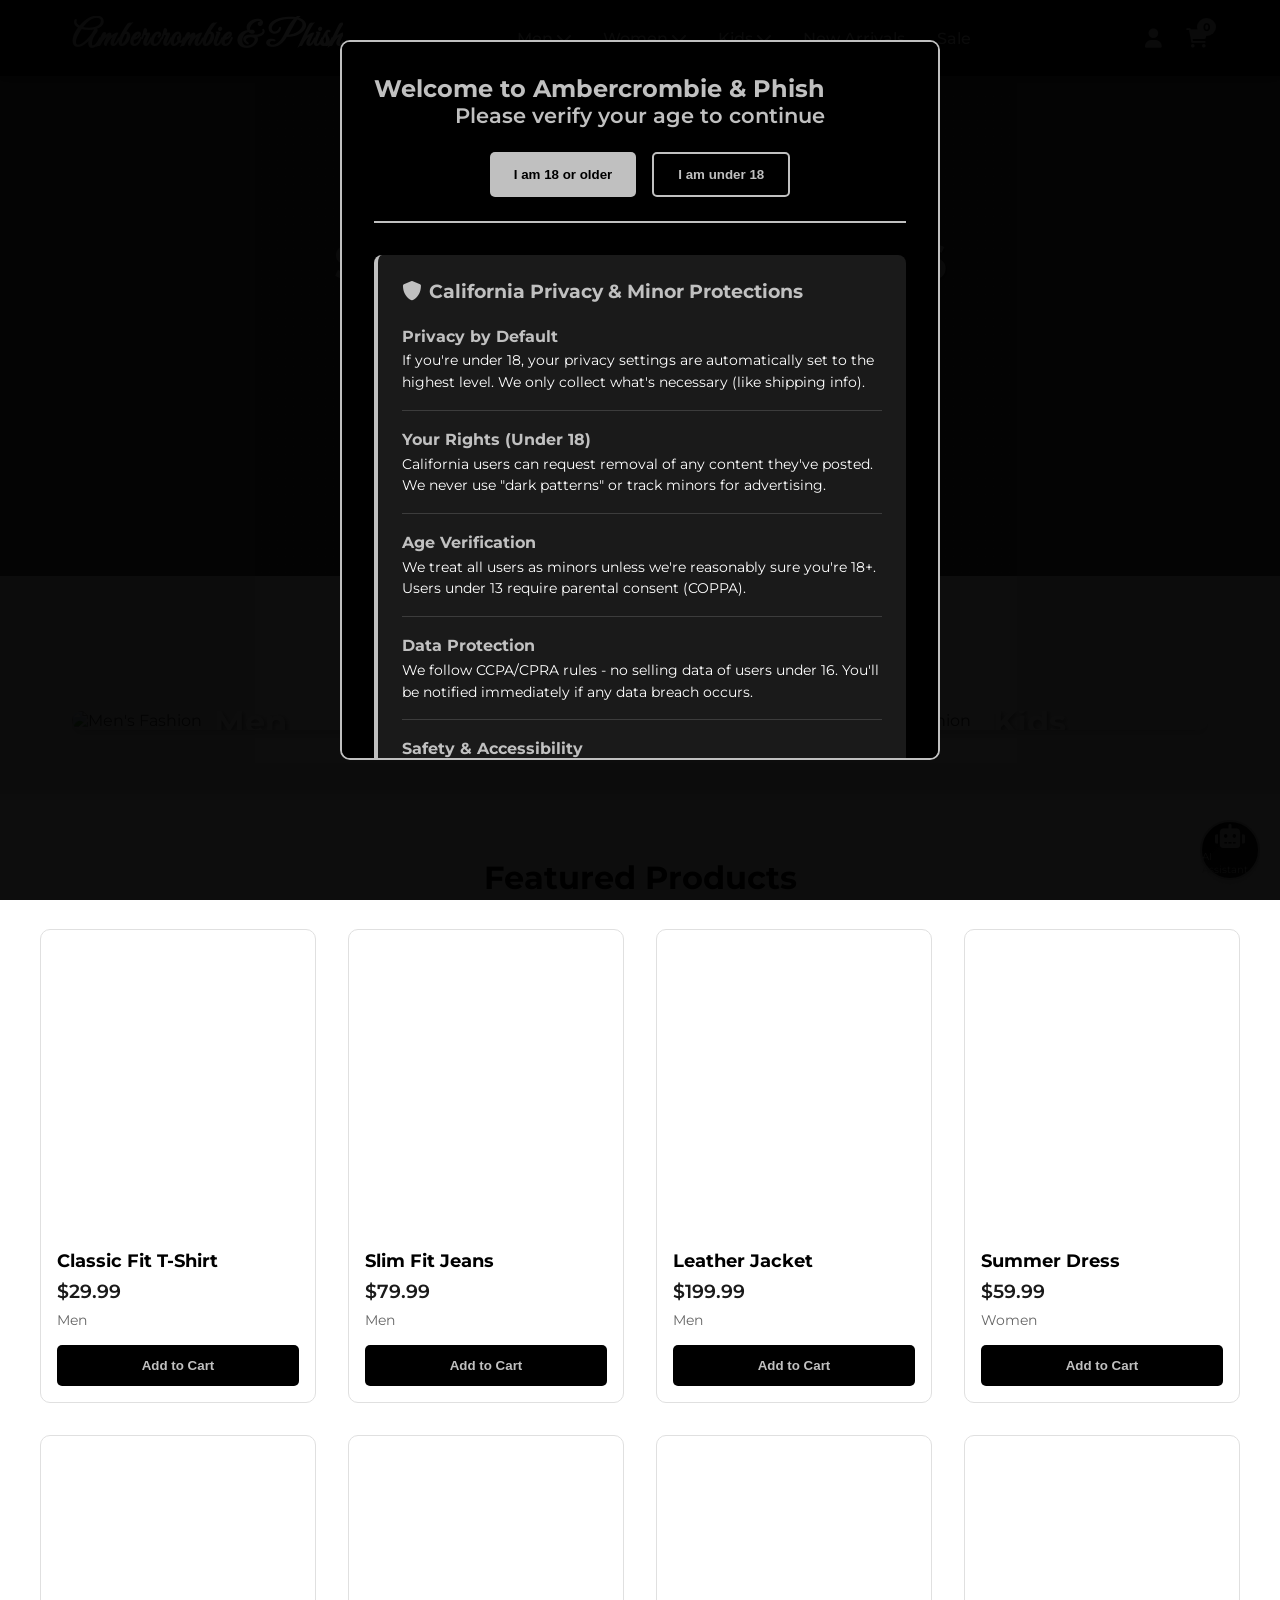
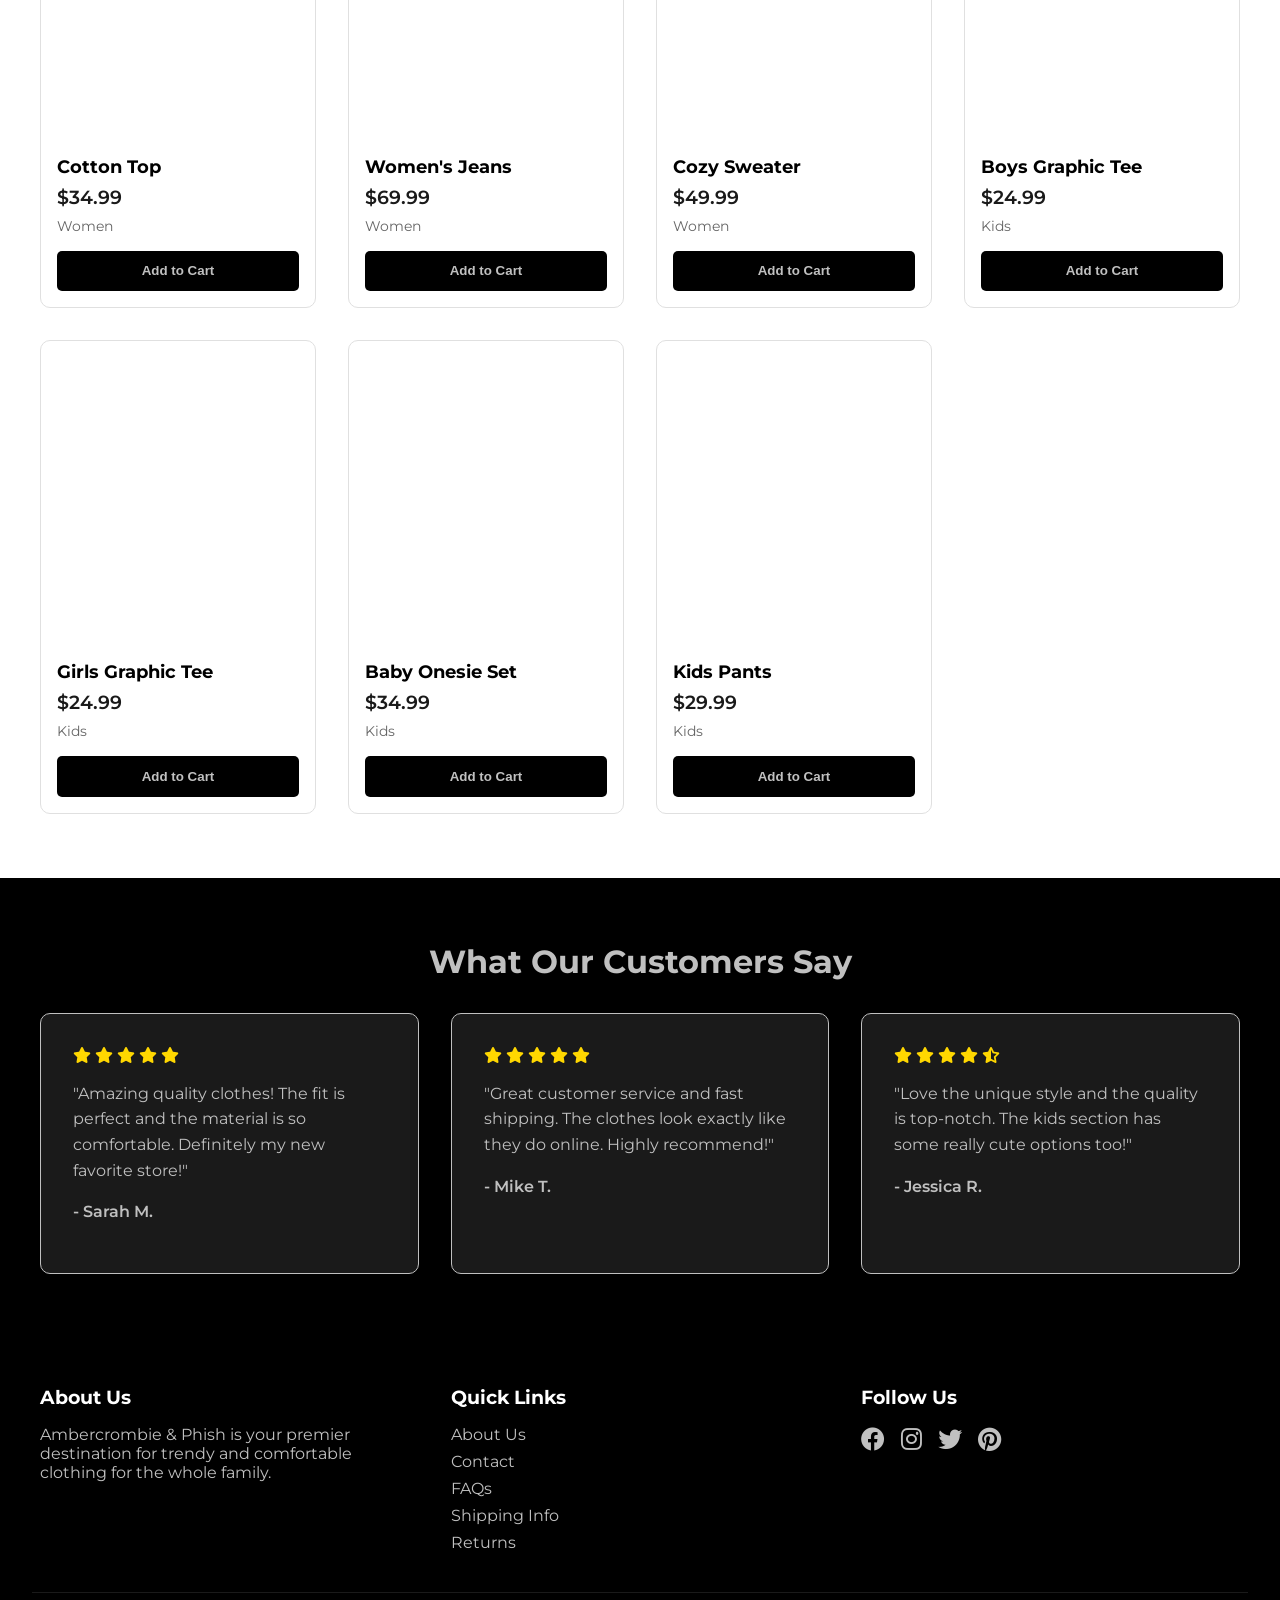
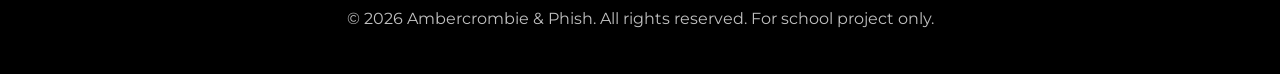
==== index.html @ 0056d182 "Updated Website Big and cool" ====
<!DOCTYPE html>
<html lang="en">
<head>
    <meta charset="UTF-8">
    <meta name="viewport" content="width=device-width, initial-scale=1.0">
    <title>Ambercrombie & Phish - Clothing Store</title>
    
    <!-- Security Headers -->
    <meta http-equiv="X-XSS-Protection" content="1; mode=block">
    <meta http-equiv="X-Frame-Options" content="DENY">
    <meta http-equiv="X-Content-Type-Options" content="nosniff">
    
    <link rel="stylesheet" href="styles.css">
    <link href="https://fonts.googleapis.com/css2?family=Great+Vibes&family=Montserrat:wght@300;400;600;700&display=swap" rel="stylesheet">
    <link rel="stylesheet" href="https://cdnjs.cloudflare.com/ajax/libs/font-awesome/6.0.0/css/all.min.css">
</head>
<body>
    <!-- Age Verification Modal with California Privacy Info -->
    <div id="ageModal" class="modal">
        <div class="modal-content age-modal">
            <h2>Welcome to Ambercrombie & Phish</h2>
            
            <div class="age-question">
                <p class="age-title">Please verify your age to continue</p>
                <div class="modal-buttons">
                    <button class="btn-yes" onclick="verifyAge(true)">I am 18 or older</button>
                    <button class="btn-no" onclick="verifyAge(false)">I am under 18</button>
                </div>
            </div>

            <div class="privacy-summary">
                <h3><i class="fas fa-shield-alt"></i> California Privacy & Minor Protections</h3>
                
                <div class="privacy-item">
                    <strong>Privacy by Default</strong>
                    <p>If you're under 18, your privacy settings are automatically set to the highest level. We only collect what's necessary (like shipping info).</p>
                </div>

                <div class="privacy-item">
                    <strong>Your Rights (Under 18)</strong>
                    <p>California users can request removal of any content they've posted. We never use "dark patterns" or track minors for advertising.</p>
                </div>

                <div class="privacy-item">
                    <strong>Age Verification</strong>
                    <p>We treat all users as minors unless we're reasonably sure you're 18+. Users under 13 require parental consent (COPPA).</p>
                </div>

                <div class="privacy-item">
                    <strong>Data Protection</strong>
                    <p>We follow CCPA/CPRA rules - no selling data of users under 16. You'll be notified immediately if any data breach occurs.</p>
                </div>

                <div class="privacy-item">
                    <strong>Safety & Accessibility</strong>
                    <p>Our site is accessible to all (WCAG 2.1 compliant). We ethically source all products with no child labor, following California law.</p>
                </div>

                <div class="privacy-item">
                    <strong>Age-Appropriate Design</strong>
                    <p>For users under 18: maximum privacy by default, no tracking, no dark patterns - just a safe shopping experience.</p>
                </div>

                <p class="privacy-note">By continuing, you agree to our <a href="#" onclick="showTerms()">Terms</a> and <a href="#" onclick="showPrivacy()">Privacy Policy</a>.</p>
            </div>
        </div>
    </div>

    <!-- Header -->
    <header>
        <div class="header-container">
            <div class="logo">
                <h1 class="cursive-logo">Ambercrombie & Phish</h1>
            </div>
            <nav>
                <ul class="nav-menu">
                    <li class="dropdown">
                        <a href="#">Men <i class="fas fa-chevron-down"></i></a>
                        <div class="dropdown-content">
                            <a href="#" onclick="filterProducts('men', 'all'); return false;">All Men's</a>
                            <a href="#" onclick="filterProducts('men', 'tshirts'); return false;">T-Shirts</a>
                            <a href="#" onclick="filterProducts('men', 'jeans'); return false;">Jeans</a>
                            <a href="#" onclick="filterProducts('men', 'jackets'); return false;">Jackets</a>
                        </div>
                    </li>
                    <li class="dropdown">
                        <a href="#">Women <i class="fas fa-chevron-down"></i></a>
                        <div class="dropdown-content">
                            <a href="#" onclick="filterProducts('women', 'all'); return false;">All Women's</a>
                            <a href="#" onclick="filterProducts('women', 'dresses'); return false;">Dresses</a>
                            <a href="#" onclick="filterProducts('women', 'tops'); return false;">Tops</a>
                            <a href="#" onclick="filterProducts('women', 'jeans'); return false;">Jeans</a>
                            <a href="#" onclick="filterProducts('women', 'sweaters'); return false;">Sweaters</a>
                        </div>
                    </li>
                    <li class="dropdown">
                        <a href="#">Kids <i class="fas fa-chevron-down"></i></a>
                        <div class="dropdown-content">
                            <a href="#" onclick="filterProducts('kids', 'all'); return false;">All Kids</a>
                            <a href="#" onclick="filterProducts('kids', 'boys'); return false;">Boys</a>
                            <a href="#" onclick="filterProducts('kids', 'girls'); return false;">Girls</a>
                            <a href="#" onclick="filterProducts('kids', 'baby'); return false;">Baby</a>
                        </div>
                    </li>
                    <li><a href="#" onclick="filterProducts('all', 'new'); return false;">New Arrivals</a></li>
                    <li><a href="#" onclick="filterProducts('all', 'sale'); return false;">Sale</a></li>
                </ul>
            </nav>
            <div class="header-icons">
                <a href="#" onclick="showLoginModal()"><i class="fas fa-user"></i></a>
                <a href="#" onclick="showCart()"><i class="fas fa-shopping-cart"></i><span id="cartCount">0</span></a>
            </div>
        </div>
    </header>

    <!-- Login/Signup Modal -->
    <div id="loginModal" class="modal">
        <div class="modal-content">
            <span class="close" onclick="closeLoginModal()">&times;</span>
            <h2>Welcome to Abercrombie & Phish</h2>
            <div id="loginForm" class="form-container">
                <form onsubmit="handleSignIn(event)" id="signinForm">
                    <div class="form-group">
                        <label for="signin-email">Email:</label>
                        <input type="email" id="signin-email" required>
                    </div>
                    <div class="form-group">
                        <label for="signin-password">Password:</label>
                        <input type="password" id="signin-password" required>
                    </div>
                    <button type="submit" class="btn-signin">Sign In</button>
                </form>
                <p class="form-switch">Don't have an account? <a href="#" onclick="showSignUpForm()">Sign Up</a></p>
                <button class="btn-guest" onclick="continueAsGuest()">Continue as Guest</button>
            </div>

            <div id="signupForm" class="form-container" style="display: none;">
                <form onsubmit="handleSignUp(event)" id="signupForm">
                    <div class="form-group">
                        <label for="signup-name">Full Name:</label>
                        <input type="text" id="signup-name" required>
                    </div>
                    <div class="form-group">
                        <label for="signup-email">Email:</label>
                        <input type="email" id="signup-email" required>
                    </div>
                    <div class="form-group">
                        <label for="signup-password">Password:</label>
                        <input type="password" id="signup-password" required>
                    </div>
                    <div class="form-group">
                        <label for="signup-confirm">Confirm Password:</label>
                        <input type="password" id="signup-confirm" required>
                    </div>
                    <button type="submit" class="btn-signup">Create Account</button>
                </form>
                <p class="form-switch">Already have an account? <a href="#" onclick="showSignInForm()">Sign In</a></p>
            </div>
        </div>
    </div>

    <!-- Admin Login Modal (Hidden) -->
    <div id="adminLoginModal" class="modal">
        <div class="modal-content admin-modal">
            <span class="close" onclick="closeAdminLoginModal()">&times;</span>
            <h2><i class="fas fa-shield-alt"></i> Admin Portal</h2>
            <p class="admin-note">Authorized personnel only</p>
            <div class="form-container">
                <form onsubmit="handleAdminLogin(event)" id="adminForm">
                    <div class="form-group">
                        <label for="admin-email">Admin Email:</label>
                        <input type="email" id="admin-email" required placeholder="admin@abercrombiephish.com">
                    </div>
                    <div class="form-group">
                        <label for="admin-password">Password:</label>
                        <input type="password" id="admin-password" required placeholder="••••••••">
                    </div>
                    <div class="form-group mfa-group" id="mfaGroup" style="display: none;">
                        <label for="admin-mfa">MFA Code:</label>
                        <input type="text" id="admin-mfa" maxlength="6" placeholder="Enter 6-digit code">
                        <small>For demo (no API): any 6 digits. With API: code from your backend</small>
                    </div>
                    <button type="submit" class="btn-admin-login">Access Admin Dashboard</button>
                </form>
            </div>
        </div>
    </div>

    <!-- Hero Section -->
    <section class="hero">
        <div class="hero-content">
            <h2>Summer Collection 2026</h2>
            <p>Discover the perfect blend of style and comfort</p>
            <a href="#" class="btn-shop" onclick="filterProducts('all', 'new'); return false;">Shop Now</a>
        </div>
    </section>

    <!-- Categories -->
    <section class="categories">
        <h2>Shop by Category</h2>
        <div class="category-grid">
            <div class="category-card" onclick="filterProducts('men', 'all')">
                <img src="https://images.unsplash.com/photo-1617137968427-85924c800a22?w=500" alt="Men's Fashion">
                <h3>Men</h3>
                <a href="#" class="btn-category">Shop Men</a>
            </div>
            <div class="category-card" onclick="filterProducts('women', 'all')">
                <img src="https://img.abercrombie.com/is/image/anf/KIC_139-3463-1333-100_model2?policy=product-medium" alt="Women's Fashion">
                <h3>Women</h3>
                <a href="#" class="btn-category">Shop Women</a>
            </div>
            <div class="category-card" onclick="filterProducts('kids', 'all')">
                <img src="https://images.unsplash.com/photo-1519457431-44ccd64a579b?w=500" alt="Kids' Fashion">
                <h3>Kids</h3>
                <a href="#" class="btn-category">Shop Kids</a>
            </div>
        </div>
    </section>

    <!-- Featured Products -->
    <section class="featured-products">
        <h2>Featured Products</h2>
        <div class="product-grid" id="productGrid">
            <!-- Products will be loaded here via JavaScript -->
        </div>
    </section>

    <!-- Former Orders Section -->
    <section id="formerOrdersSection" class="former-orders" style="display: none;">
        <h2>Your Previous Orders</h2>
        <div class="orders-grid" id="ordersGrid">
            <!-- Orders will be loaded here -->
        </div>
    </section>

    <!-- Reviews Section -->
    <section class="reviews">
        <h2>What Our Customers Say</h2>
        <div class="review-grid">
            <div class="review-card">
                <div class="stars">
                    <i class="fas fa-star"></i>
                    <i class="fas fa-star"></i>
                    <i class="fas fa-star"></i>
                    <i class="fas fa-star"></i>
                    <i class="fas fa-star"></i>
                </div>
                <p>"Amazing quality clothes! The fit is perfect and the material is so comfortable. Definitely my new favorite store!"</p>
                <p class="reviewer">- Sarah M.</p>
            </div>
            <div class="review-card">
                <div class="stars">
                    <i class="fas fa-star"></i>
                    <i class="fas fa-star"></i>
                    <i class="fas fa-star"></i>
                    <i class="fas fa-star"></i>
                    <i class="fas fa-star"></i>
                </div>
                <p>"Great customer service and fast shipping. The clothes look exactly like they do online. Highly recommend!"</p>
                <p class="reviewer">- Mike T.</p>
            </div>
            <div class="review-card">
                <div class="stars">
                    <i class="fas fa-star"></i>
                    <i class="fas fa-star"></i>
                    <i class="fas fa-star"></i>
                    <i class="fas fa-star"></i>
                    <i class="fas fa-star-half-alt"></i>
                </div>
                <p>"Love the unique style and the quality is top-notch. The kids section has some really cute options too!"</p>
                <p class="reviewer">- Jessica R.</p>
            </div>
        </div>
    </section>

    <!-- Cart Modal -->
    <div id="cartModal" class="modal">
        <div class="modal-content cart-modal">
            <span class="close" onclick="closeCart()">&times;</span>
            <h2>Your Cart</h2>
            <div id="cartItems"></div>
            
            <!-- Services Section -->
            <div class="services-section">
                <h3>Add Services</h3>
                <div class="service-option">
                    <input type="checkbox" id="giftWrap" onchange="updateServices()">
                    <label for="giftWrap">Gift Wrapping - $9.99</label>
                </div>
                <div class="service-option">
                    <input type="checkbox" id="customWording" onchange="toggleCustomText()">
                    <label for="customWording">Custom Wording on Shirt - $9.99</label>
                </div>
                <div id="customTextContainer" class="custom-text-container" style="display: none;">
                    <label for="customText">Enter your custom text (max 20 characters):</label>
                    <input type="text" id="customText" maxlength="20" oninput="validateCustomText()" placeholder="Type here...">
                    <div class="character-count"><span id="charCount">0</span>/20 characters</div>
                </div>
                <div class="service-option">
                    <input type="checkbox" id="fastDelivery" onchange="updateServices()">
                    <label for="fastDelivery">Fast Delivery - $14.99</label>
                </div>
            </div>

            <div class="cart-total">
                <p>Subtotal: $<span id="cartSubtotal">0.00</span></p>
                <p>Services: $<span id="servicesTotal">0.00</span></p>
                <p class="grand-total">Total: $<span id="cartTotal">0.00</span></p>
            </div>
            <div class="cart-buttons">
                <button type="button" class="btn-checkout" onclick="beginCheckout()">Proceed to Checkout</button>
                <button type="button" class="btn-continue" onclick="closeCart()">Continue Shopping</button>
            </div>
        </div>
    </div>

    <!-- Checkout Modal -->
    <div id="checkoutModal" class="modal">
        <div class="modal-content checkout-modal">
            <span class="close" onclick="closeCheckoutModal()">&times;</span>
            <h2>Checkout</h2>
            <p class="checkout-demo-notice">This is a school project demo. Do <strong>not</strong> enter real personal information, addresses, or payment details.</p>
            <form id="checkoutForm" class="form-container" onsubmit="placeOrder(event)">
                <div class="checkout-section">
                    <h3>Shipping Information</h3>
                    <div class="form-group">
                        <label for="shippingFullName">Full Name</label>
                        <input type="text" id="shippingFullName" name="shippingFullName" required autocomplete="name">
                    </div>
                    <div class="form-group">
                        <label for="shippingAddress">Address</label>
                        <input type="text" id="shippingAddress" name="shippingAddress" required autocomplete="street-address">
                    </div>
                    <div class="form-group">
                        <label for="shippingCityStateZip">City, State, Zip</label>
                        <input type="text" id="shippingCityStateZip" name="shippingCityStateZip" required>
                    </div>
                    <div class="form-group">
                        <label for="shippingEmail">Email</label>
                        <input type="email" id="shippingEmail" name="shippingEmail" required autocomplete="email">
                    </div>
                </div>
                <div class="checkout-section">
                    <h3>Payment Information</h3>
                    <p class="checkout-payment-notice">Use fake or placeholder data only—never real card numbers or banking information.</p>
                    <div class="form-group">
                        <label for="paymentCard">Card Number</label>
                        <input type="text" id="paymentCard" name="paymentCard" autocomplete="off">
                    </div>
                    <div class="form-group">
                        <label for="paymentExpiry">Expiry Date</label>
                        <input type="text" id="paymentExpiry" name="paymentExpiry" autocomplete="off">
                    </div>
                    <div class="form-group">
                        <label for="paymentCvv">CVV</label>
                        <input type="text" id="paymentCvv" name="paymentCvv" autocomplete="off">
                    </div>
                </div>
                <div class="cart-buttons">
                    <button type="submit" class="btn-checkout">Place Order</button>
                    <button type="button" class="btn-continue" onclick="backToCart()">Back</button>
                </div>
            </form>
        </div>
    </div>

    <!-- Receipt Modal -->
    <div id="receiptModal" class="modal">
        <div class="modal-content receipt-modal">
            <span class="close" onclick="closeReceipt()">&times;</span>
            <h2>Thank You for Your Purchase!</h2>
            <div id="receiptContent" class="receipt-content"></div>
            <button class="btn-continue" onclick="closeReceipt()">Continue Shopping</button>
        </div>
    </div>

    <!-- AI Chatbot -->
    <div class="chatbot-container" id="chatbotContainer">
        <div class="chatbot-button" onclick="toggleChatbot()">
            <i class="fas fa-robot"></i>
            <span>AI Assistant</span>
        </div>
        <div class="chatbot-window" id="chatbotWindow">
            <div class="chatbot-header">
                <h3><i class="fas fa-robot"></i> Abercrombie & Phish AI Assistant</h3>
                <button onclick="toggleChatbot()"><i class="fas fa-times"></i></button>
            </div>
            <div class="chatbot-messages" id="chatbotMessages">
                <div class="message bot">
                    <div class="message-content">
                        Hi! I'm your AI shopping assistant. How can I help you today?
                    </div>
                </div>
            </div>
            <div class="chatbot-input">
                <input type="text" id="chatbotInput" placeholder="Type your question here..." onkeypress="handleChatInput(event)">
                <button onclick="sendMessage()"><i class="fas fa-paper-plane"></i></button>
            </div>
            <div class="chatbot-suggestions">
                <button onclick="quickQuestion('What are your shipping options?')">Shipping</button>
                <button onclick="quickQuestion('How do I return an item?')">Returns</button>
                <button onclick="quickQuestion('What sizes do you have?')">Sizes</button>
                <button onclick="quickQuestion('Do you have a student discount?')">Discounts</button>
            </div>
        </div>
    </div>

    <!-- Admin Dashboard -->
    <div id="adminDashboard" class="admin-dashboard" style="display: none;">
        <div class="admin-header">
            <h1><i class="fas fa-shield-alt"></i> Admin Dashboard</h1>
            <div class="admin-user-info">
                <span id="adminEmail"></span>
                <button onclick="logoutAdmin()" class="btn-admin-logout"><i class="fas fa-sign-out-alt"></i> Logout</button>
            </div>
        </div>
        
        <div class="admin-stats">
            <div class="stat-card">
                <i class="fas fa-box"></i>
                <div class="stat-info">
                    <h3>Total Products</h3>
                    <p id="totalProducts">0</p>
                </div>
            </div>
            <div class="stat-card">
                <i class="fas fa-shopping-cart"></i>
                <div class="stat-info">
                    <h3>Active Orders</h3>
                    <p id="activeOrders">0</p>
                </div>
            </div>
            <div class="stat-card">
                <i class="fas fa-users"></i>
                <div class="stat-info">
                    <h3>Total Users</h3>
                    <p id="totalUsers">0</p>
                </div>
            </div>
            <div class="stat-card">
                <i class="fas fa-dollar-sign"></i>
                <div class="stat-info">
                    <h3>Revenue</h3>
                    <p id="totalRevenue">$0</p>
                </div>
            </div>
        </div>

        <div class="admin-sections">
            <div class="admin-section">
                <h2><i class="fas fa-users-cog"></i> User Management</h2>
                <div class="admin-table-container">
                    <table class="admin-table" id="usersTable">
                        <thead>
                            <tr>
                                <th>User</th>
                                <th>Email</th>
                                <th>Created</th>
                                <th>Status</th>
                                <th>Actions</th>
                            </tr>
                        </thead>
                        <tbody id="usersTableBody"></tbody>
                    </table>
                </div>
            </div>

            <div class="admin-section">
                <h2><i class="fas fa-boxes"></i> Product Management</h2>
                <div class="admin-table-container">
                    <table class="admin-table" id="productsTable">
                        <thead>
                            <tr>
                                <th>ID</th>
                                <th>Product</th>
                                <th>Category</th>
                                <th>Price</th>
                                <th>Status</th>
                            </tr>
                        </thead>
                        <tbody id="productsTableBody"></tbody>
                    </table>
                </div>
            </div>

            <div class="admin-section">
                <h2><i class="fas fa-history"></i> Recent Orders</h2>
                <div class="admin-table-container">
                    <table class="admin-table" id="ordersTable">
                        <thead>
                            <tr>
                                <th>Order #</th>
                                <th>Date</th>
                                <th>Items</th>
                                <th>Total</th>
                                <th>Status</th>
                            </tr>
                        </thead>
                        <tbody id="ordersTableBody"></tbody>
                    </table>
                </div>
            </div>

            <div class="admin-section full-width">
                <h2><i class="fas fa-history"></i> Audit Log</h2>
                <div class="audit-controls">
                    <button onclick="AuditLogger.exportLogs()" class="btn-admin">Export Logs</button>
                </div>
                <div class="admin-table-container">
                    <table class="admin-table" id="auditTable">
                        <thead>
                            <tr>
                                <th>Timestamp</th>
                                <th>Admin</th>
                                <th>Action</th>
                                <th>Details</th>
                            </tr>
                        </thead>
                        <tbody id="auditTableBody"></tbody>
                    </table>
                </div>
            </div>
        </div>
    </div>

    <!-- User Details Modal -->
    <div id="userDetailsModal" class="modal">
        <div class="modal-content user-details-modal">
            <span class="close" onclick="closeUserDetails()">&times;</span>
            <h2>User Details</h2>
            <div id="userDetailsContent" class="user-details-content"></div>
            <div class="user-actions">
                <button onclick="deleteUser()" class="btn-danger">Delete User</button>
                <button onclick="disableUser()" class="btn-warning">Disable Account</button>
            </div>
        </div>
    </div>

    <!-- Footer -->
    <footer>
        <div class="footer-content">
            <div class="footer-section">
                <h3>About Us</h3>
                <p>Ambercrombie & Phish is your premier destination for trendy and comfortable clothing for the whole family.</p>
            </div>
            <div class="footer-section">
                <h3>Quick Links</h3>
                <ul>
                    <li><a href="#">About Us</a></li>
                    <li><a href="#">Contact</a></li>
                    <li><a href="#">FAQs</a></li>
                    <li><a href="#">Shipping Info</a></li>
                    <li><a href="#">Returns</a></li>
                </ul>
            </div>
            <div class="footer-section">
                <h3>Follow Us</h3>
                <div class="social-icons">
                    <a href="#"><i class="fab fa-facebook"></i></a>
                    <a href="#"><i class="fab fa-instagram"></i></a>
                    <a href="#"><i class="fab fa-twitter"></i></a>
                    <a href="#"><i class="fab fa-pinterest"></i></a>
                </div>
            </div>
        </div>
        <div class="footer-bottom">
            <p>&copy; 2026 Ambercrombie & Phish. All rights reserved. For school project only.</p>
            <div class="admin-hidden-link" ondblclick="showAdminLogin()"></div>
        </div>
    </footer>

    <script src="script.js"></script>
</body>
</html>
---- styles.css ----
* {
    margin: 0;
    padding: 0;
    box-sizing: border-box;
}

body {
    font-family: 'Montserrat', sans-serif;
    background-color: #f5f5f5;
    color: #333;
}

/* Silver and Black Theme */
:root {
    --silver: #c0c0c0;
    --dark-silver: #a0a0a0;
    --black: #000000;
    --dark-gray: #1a1a1a;
    --light-gray: #e0e0e0;
    --gold: #ffd700;
    --danger: #ff4444;
    --warning: #ffbb33;
    --success: #00C851;
    --info: #33b5e5;
}

/* Header Styles */
header {
    background-color: var(--black);
    color: var(--silver);
    padding: 1rem 0;
    position: sticky;
    top: 0;
    z-index: 1000;
    box-shadow: 0 2px 10px rgba(0,0,0,0.3);
}

.header-container {
    max-width: 1200px;
    margin: 0 auto;
    display: flex;
    justify-content: space-between;
    align-items: center;
    padding: 0 2rem;
}

/* Cursive Logo */
.cursive-logo {
    font-family: 'Great Vibes', cursive;
    font-size: 2.2rem;
    background: linear-gradient(45deg, var(--silver), #fff);
    -webkit-background-clip: text;
    -webkit-text-fill-color: transparent;
    background-clip: text;
    letter-spacing: 1px;
}

/* Navigation */
.nav-menu {
    display: flex;
    list-style: none;
    gap: 2rem;
}

.nav-menu a {
    color: var(--silver);
    text-decoration: none;
    font-weight: 500;
    transition: color 0.3s;
}

.nav-menu a:hover {
    color: white;
}

/* Dropdown Menu */
.dropdown {
    position: relative;
    display: inline-block;
}

.dropdown-content {
    display: none;
    position: absolute;
    background-color: var(--black);
    min-width: 200px;
    box-shadow: 0 8px 16px rgba(0,0,0,0.3);
    z-index: 1;
    border: 1px solid var(--silver);
}

.dropdown-content a {
    color: var(--silver);
    padding: 12px 16px;
    text-decoration: none;
    display: block;
    transition: background-color 0.3s;
}

.dropdown-content a:hover {
    background-color: var(--dark-gray);
}

.dropdown:hover .dropdown-content {
    display: block;
}

/* Header Icons */
.header-icons {
    display: flex;
    gap: 1.5rem;
}

.header-icons a {
    color: var(--silver);
    font-size: 1.2rem;
    position: relative;
}

#cartCount {
    position: absolute;
    top: -8px;
    right: -8px;
    background-color: var(--silver);
    color: var(--black);
    border-radius: 50%;
    padding: 2px 6px;
    font-size: 0.7rem;
    font-weight: bold;
}

/* Modal Styles */
.modal {
    display: none;
    position: fixed;
    z-index: 2000;
    left: 0;
    top: 0;
    width: 100%;
    height: 100%;
    background-color: rgba(0,0,0,0.95);
    overflow-y: auto;
    padding: 20px 0;
}

.modal-content {
    background-color: var(--black);
    color: var(--silver);
    margin: 20px auto;
    padding: 2rem;
    border: 2px solid var(--silver);
    width: 90%;
    max-width: 500px;
    border-radius: 10px;
    position: relative;
    animation: modalSlideIn 0.3s ease;
}

@keyframes modalSlideIn {
    from {
        transform: translateY(-50px);
        opacity: 0;
    }
    to {
        transform: translateY(0);
        opacity: 1;
    }
}

/* Age Modal Specific Styles */
.age-modal {
    max-width: 600px;
    max-height: 80vh;
    overflow-y: auto;
}

.age-question {
    text-align: center;
    margin-bottom: 2rem;
    padding-bottom: 1.5rem;
    border-bottom: 2px solid var(--silver);
}

.age-title {
    font-size: 1.3rem;
    color: var(--silver);
    margin-bottom: 1.5rem;
    font-weight: 600;
}

.privacy-summary {
    background-color: var(--dark-gray);
    padding: 1.5rem;
    border-radius: 8px;
    border-left: 4px solid var(--silver);
}

.privacy-summary h3 {
    color: var(--silver);
    margin-bottom: 1.5rem;
    font-size: 1.2rem;
    display: flex;
    align-items: center;
    gap: 8px;
}

.privacy-summary h3 i {
    color: var(--silver);
}

.privacy-item {
    margin-bottom: 1.2rem;
    padding-bottom: 1rem;
    border-bottom: 1px solid rgba(192, 192, 192, 0.2);
}

.privacy-item:last-child {
    border-bottom: none;
    margin-bottom: 0;
    padding-bottom: 0;
}

.privacy-item strong {
    color: var(--silver);
    display: block;
    margin-bottom: 0.3rem;
    font-size: 1rem;
}

.privacy-item p {
    color: #fff;
    font-size: 0.9rem;
    line-height: 1.5;
    margin: 0;
}

.privacy-note {
    text-align: center;
    margin-top: 1.5rem;
    padding-top: 1rem;
    border-top: 1px solid var(--silver);
    color: #999;
    font-size: 0.85rem;
}

.privacy-note a {
    color: var(--silver);
    text-decoration: underline;
}

.privacy-note a:hover {
    color: white;
}

.modal-buttons {
    display: flex;
    gap: 1rem;
    justify-content: center;
    margin-top: 1rem;
}

.close {
    position: absolute;
    right: 1rem;
    top: 0.5rem;
    font-size: 2rem;
    cursor: pointer;
    color: var(--silver);
    opacity: 0.8;
    transition: opacity 0.3s;
    z-index: 10;
}

.close:hover {
    opacity: 1;
}

/* Button Styles */
.btn-yes, .btn-no, .btn-signup, .btn-guest, .btn-shop, .btn-category {
    padding: 0.8rem 1.5rem;
    border: none;
    cursor: pointer;
    font-weight: 600;
    transition: all 0.3s;
    border-radius: 5px;
}

.btn-yes, .btn-signup {
    background-color: var(--silver);
    color: var(--black);
}

.btn-no, .btn-guest {
    background-color: transparent;
    color: var(--silver);
    border: 2px solid var(--silver);
}

.btn-yes:hover, .btn-signup:hover {
    background-color: white;
    transform: scale(1.05);
}

.btn-no:hover, .btn-guest:hover {
    background-color: var(--silver);
    color: var(--black);
}

/* Form Styles */
.form-container {
    padding: 1rem;
}

.form-group {
    margin-bottom: 1.2rem;
}

.form-group label {
    display: block;
    margin-bottom: 0.5rem;
    color: var(--silver);
    font-weight: 500;
}

.form-group input {
    width: 100%;
    padding: 0.8rem;
    border: 1px solid var(--silver);
    background-color: var(--dark-gray);
    color: white;
    border-radius: 5px;
    font-size: 1rem;
}

.form-group input:focus {
    outline: none;
    border-color: white;
    box-shadow: 0 0 5px var(--silver);
}

.btn-signin {
    width: 100%;
    padding: 1rem;
    background: linear-gradient(135deg, var(--silver), #fff);
    color: var(--black);
    border: none;
    cursor: pointer;
    font-weight: 700;
    font-size: 1.1rem;
    border-radius: 5px;
    transition: all 0.3s;
    margin-top: 1rem;
}

.btn-signin:hover {
    transform: scale(1.02);
    box-shadow: 0 0 15px var(--silver);
}

.form-switch {
    text-align: center;
    margin: 1rem 0;
}

.form-switch a {
    color: var(--silver);
    text-decoration: underline;
    font-weight: 600;
}

/* Hero Section */
.hero {
    background: linear-gradient(rgba(0,0,0,0.7), rgba(0,0,0,0.7)), url('https://images.unsplash.com/photo-1441986300917-64674bd600d8?w=1200');
    background-size: cover;
    background-position: center;
    height: 500px;
    display: flex;
    align-items: center;
    justify-content: center;
    text-align: center;
    color: white;
}

.hero-content h2 {
    font-size: 3rem;
    margin-bottom: 1rem;
    color: var(--silver);
    text-shadow: 2px 2px 4px rgba(0,0,0,0.5);
}

.hero-content p {
    font-size: 1.2rem;
    margin-bottom: 2rem;
}

.btn-shop {
    background-color: var(--silver);
    color: var(--black);
    text-decoration: none;
    display: inline-block;
    border-radius: 5px;
    font-size: 1.2rem;
    padding: 1rem 2.5rem;
}

.btn-shop:hover {
    background-color: white;
}

/* Categories Section */
.categories {
    padding: 4rem 2rem;
    max-width: 1200px;
    margin: 0 auto;
}

.categories h2 {
    text-align: center;
    margin-bottom: 2rem;
    color: var(--black);
    font-size: 2rem;
}

.category-grid {
    display: grid;
    grid-template-columns: repeat(auto-fit, minmax(300px, 1fr));
    gap: 2rem;
}

.category-card {
    position: relative;
    overflow: hidden;
    border-radius: 10px;
    box-shadow: 0 4px 8px rgba(0,0,0,0.2);
    cursor: pointer;
}

.category-card img {
    width: 100%;
    height: 400px;
    object-fit: cover;
    transition: transform 0.3s;
}

.category-card:hover img {
    transform: scale(1.05);
}

.category-card h3 {
    position: absolute;
    top: 50%;
    left: 50%;
    transform: translate(-50%, -50%);
    color: white;
    font-size: 2rem;
    text-shadow: 2px 2px 4px rgba(0,0,0,0.5);
    z-index: 1;
}

.btn-category {
    position: absolute;
    bottom: 2rem;
    left: 50%;
    transform: translateX(-50%);
    background-color: var(--silver);
    color: var(--black);
    padding: 0.8rem 2rem;
    text-decoration: none;
    border-radius: 5px;
    z-index: 1;
}

/* Featured Products */
.featured-products {
    padding: 4rem 2rem;
    background-color: white;
}

.featured-products h2 {
    text-align: center;
    margin-bottom: 2rem;
    color: var(--black);
    font-size: 2rem;
}

.product-grid {
    max-width: 1200px;
    margin: 0 auto;
    display: grid;
    grid-template-columns: repeat(auto-fit, minmax(250px, 1fr));
    gap: 2rem;
}

.product-card {
    background-color: white;
    border: 1px solid var(--light-gray);
    border-radius: 10px;
    overflow: hidden;
    transition: transform 0.3s;
}

.product-card:hover {
    transform: translateY(-5px);
    box-shadow: 0 4px 12px rgba(0,0,0,0.2);
}

.product-image {
    width: 100%;
    height: 300px;
    object-fit: cover;
}

.product-info {
    padding: 1rem;
}

.product-title {
    font-size: 1.1rem;
    margin-bottom: 0.5rem;
    color: var(--black);
}

.product-price {
    font-size: 1.2rem;
    font-weight: 600;
    color: var(--dark-gray);
    margin-bottom: 0.5rem;
}

.product-category {
    color: #666;
    font-size: 0.9rem;
    margin-bottom: 1rem;
}

.btn-add-to-cart {
    width: 100%;
    padding: 0.8rem;
    background-color: var(--black);
    color: var(--silver);
    border: none;
    cursor: pointer;
    font-weight: 600;
    transition: background-color 0.3s;
    border-radius: 5px;
}

.btn-add-to-cart:hover {
    background-color: var(--dark-gray);
}

.btn-add-to-cart:disabled {
    background-color: #ccc;
    cursor: not-allowed;
}

/* Former Orders Section */
.former-orders {
    padding: 4rem 2rem;
    background-color: var(--dark-gray);
    border-top: 2px solid var(--silver);
    border-bottom: 2px solid var(--silver);
}

.former-orders h2 {
    text-align: center;
    margin-bottom: 2rem;
    color: var(--silver);
    font-size: 2rem;
}

.orders-grid {
    max-width: 1200px;
    margin: 0 auto;
    display: grid;
    grid-template-columns: repeat(auto-fit, minmax(300px, 1fr));
    gap: 2rem;
}

.order-card {
    background-color: var(--black);
    border: 1px solid var(--silver);
    border-radius: 10px;
    padding: 1.5rem;
    transition: transform 0.3s;
}

.order-card:hover {
    transform: translateY(-5px);
    box-shadow: 0 0 20px rgba(192, 192, 192, 0.3);
}

.order-header {
    display: flex;
    justify-content: space-between;
    align-items: center;
    margin-bottom: 1rem;
    padding-bottom: 0.5rem;
    border-bottom: 1px solid var(--silver);
}

.order-number {
    font-weight: 600;
    color: var(--silver);
}

.order-date {
    font-size: 0.9rem;
    color: #999;
}

.order-items {
    margin: 1rem 0;
}

.order-item {
    display: flex;
    justify-content: space-between;
    padding: 0.3rem 0;
    color: white;
    font-size: 0.95rem;
}

.order-total {
    margin-top: 1rem;
    padding-top: 0.5rem;
    border-top: 1px solid var(--silver);
    text-align: right;
    font-weight: 600;
    color: var(--silver);
    font-size: 1.1rem;
}

.no-orders {
    text-align: center;
    color: var(--silver);
    padding: 2rem;
    background-color: var(--black);
    border-radius: 10px;
    border: 1px solid var(--silver);
}

/* Reviews Section */
.reviews {
    padding: 4rem 2rem;
    background-color: var(--black);
    color: var(--silver);
}

.reviews h2 {
    text-align: center;
    margin-bottom: 2rem;
    font-size: 2rem;
}

.review-grid {
    max-width: 1200px;
    margin: 0 auto;
    display: grid;
    grid-template-columns: repeat(auto-fit, minmax(300px, 1fr));
    gap: 2rem;
}

.review-card {
    background-color: var(--dark-gray);
    padding: 2rem;
    border-radius: 10px;
    border: 1px solid var(--silver);
}

.stars {
    color: #ffd700;
    margin-bottom: 1rem;
}

.review-card p {
    margin-bottom: 1rem;
    line-height: 1.6;
}

.reviewer {
    font-weight: 600;
    color: var(--silver);
}

/* Cart Modal */
.cart-modal {
    max-width: 600px;
    max-height: 90vh;
    overflow-y: auto;
}

.checkout-modal {
    max-width: 600px;
    max-height: 90vh;
    overflow-y: auto;
}

.checkout-modal .checkout-section {
    margin-bottom: 1.25rem;
}

.checkout-modal .checkout-section h3 {
    margin: 0 0 0.75rem;
    color: var(--silver);
    font-size: 1.1rem;
    padding-bottom: 0.35rem;
    border-bottom: 1px solid var(--silver);
}

.checkout-demo-notice {
    font-size: 0.9rem;
    line-height: 1.45;
    color: var(--silver);
    margin: 0 0 1.25rem;
    padding: 0.75rem 1rem;
    background-color: var(--dark-gray);
    border-radius: 6px;
    border-left: 3px solid var(--warning);
}

.checkout-demo-notice strong {
    color: #fff;
}

.checkout-payment-notice {
    font-size: 0.85rem;
    line-height: 1.4;
    color: var(--silver);
    margin: -0.35rem 0 1rem;
    font-style: italic;
}

#cartItems {
    max-height: 300px;
    overflow-y: auto;
    margin-bottom: 1rem;
    padding-right: 0.5rem;
}

#cartItems::-webkit-scrollbar {
    width: 8px;
}

#cartItems::-webkit-scrollbar-track {
    background: var(--dark-gray);
}

#cartItems::-webkit-scrollbar-thumb {
    background: var(--silver);
    border-radius: 4px;
}

.cart-item {
    display: flex;
    align-items: center;
    padding: 1rem;
    border-bottom: 1px solid var(--silver);
    background-color: var(--dark-gray);
    margin-bottom: 0.5rem;
    border-radius: 5px;
}

.cart-item-image {
    width: 60px;
    height: 60px;
    object-fit: cover;
    margin-right: 1rem;
    border-radius: 5px;
}

.cart-item-details {
    flex: 1;
}

.cart-item-title {
    font-size: 1rem;
    margin-bottom: 0.3rem;
    color: white;
}

.cart-item-price {
    font-weight: 600;
    color: var(--silver);
    font-size: 0.9rem;
}

.cart-item-quantity {
    display: flex;
    align-items: center;
    gap: 0.5rem;
    margin-top: 0.5rem;
}

.quantity-btn {
    background-color: var(--silver);
    color: var(--black);
    border: none;
    width: 25px;
    height: 25px;
    cursor: pointer;
    font-weight: 600;
    border-radius: 3px;
    transition: all 0.3s;
}

.quantity-btn:hover {
    background-color: white;
}

.quantity-btn-remove {
    display: inline-flex;
    align-items: center;
    justify-content: center;
    font-size: 0.7rem;
    min-width: 28px;
    padding: 0 4px;
}

.services-section {
    padding: 1rem;
    border-top: 1px solid var(--silver);
    border-bottom: 1px solid var(--silver);
    margin: 1rem 0;
    background-color: var(--dark-gray);
    border-radius: 5px;
}

.services-section h3 {
    margin-bottom: 1rem;
    color: var(--silver);
    font-size: 1.1rem;
}

.service-option {
    margin-bottom: 0.8rem;
    display: flex;
    align-items: center;
    gap: 0.5rem;
    padding: 0.3rem;
    background-color: var(--black);
    border-radius: 5px;
}

.service-option input[type="checkbox"] {
    width: 18px;
    height: 18px;
    cursor: pointer;
    accent-color: var(--silver);
}

.service-option label {
    cursor: pointer;
    color: white;
    flex: 1;
}

.custom-text-container {
    margin: 1rem 0;
    padding: 1rem;
    background-color: var(--black);
    border-radius: 5px;
    border: 1px solid var(--silver);
}

.custom-text-container label {
    display: block;
    margin-bottom: 0.5rem;
    color: var(--silver);
    font-size: 0.9rem;
}

.custom-text-container input {
    width: 100%;
    padding: 0.8rem;
    border: 1px solid var(--silver);
    background-color: var(--dark-gray);
    color: white;
    border-radius: 5px;
    font-size: 1rem;
}

.character-count {
    text-align: right;
    margin-top: 0.5rem;
    font-size: 0.8rem;
    color: var(--silver);
}

#charCount {
    font-weight: bold;
    color: white;
}

.cart-total {
    padding: 1rem;
    background-color: var(--dark-gray);
    border-radius: 5px;
    margin: 1rem 0;
}

.cart-total p {
    display: flex;
    justify-content: space-between;
    margin-bottom: 0.5rem;
    font-size: 1rem;
}

.grand-total {
    font-size: 1.3rem;
    font-weight: 700;
    color: var(--silver);
    margin-top: 0.5rem;
    padding-top: 0.5rem;
    border-top: 2px solid var(--silver);
}

.cart-buttons {
    display: flex;
    gap: 1rem;
    padding: 1rem 0;
    position: sticky;
    bottom: 0;
    background-color: var(--black);
    z-index: 10;
}

.btn-checkout {
    flex: 2;
    padding: 1rem;
    border: none;
    cursor: pointer;
    font-weight: 700;
    font-size: 1.1rem;
    background: linear-gradient(45deg, var(--silver), #fff);
    color: var(--black);
    border-radius: 5px;
    transition: all 0.3s;
    text-transform: uppercase;
    letter-spacing: 1px;
}

.btn-checkout:hover {
    transform: scale(1.02);
    box-shadow: 0 0 15px var(--silver);
}

.btn-continue {
    flex: 1;
    padding: 1rem;
    border: 2px solid var(--silver);
    cursor: pointer;
    font-weight: 600;
    background-color: transparent;
    color: var(--silver);
    border-radius: 5px;
    transition: all 0.3s;
}

.btn-continue:hover {
    background-color: var(--silver);
    color: var(--black);
}

/* Receipt Modal */
.receipt-modal {
    max-width: 500px;
}

.receipt-content {
    padding: 1rem;
    margin: 1rem 0;
    background-color: var(--dark-gray);
    border-radius: 5px;
}

.receipt-item {
    display: flex;
    justify-content: space-between;
    padding: 0.5rem 0;
    border-bottom: 1px solid var(--silver);
}

.receipt-total {
    font-size: 1.2rem;
    font-weight: 700;
    margin-top: 1rem;
    padding-top: 1rem;
    border-top: 2px solid var(--silver);
}

.receipt-thankyou {
    text-align: center;
    font-size: 1.2rem;
    margin: 1rem 0;
    color: var(--silver);
}

/* AI Chatbot */
.chatbot-container {
    position: fixed;
    bottom: 20px;
    right: 20px;
    z-index: 1000;
}

.chatbot-button {
    background: linear-gradient(135deg, var(--black), var(--dark-gray));
    color: var(--silver);
    width: 60px;
    height: 60px;
    border-radius: 50%;
    display: flex;
    flex-direction: column;
    align-items: center;
    justify-content: center;
    cursor: pointer;
    box-shadow: 0 4px 15px rgba(192, 192, 192, 0.3);
    border: 2px solid var(--silver);
    transition: all 0.3s;
    animation: pulse 2s infinite;
}

.chatbot-button:hover {
    transform: scale(1.1);
    box-shadow: 0 0 20px var(--silver);
}

.chatbot-button i {
    font-size: 24px;
}

.chatbot-button span {
    font-size: 10px;
    margin-top: 2px;
}

@keyframes pulse {
    0% {
        box-shadow: 0 0 0 0 rgba(192, 192, 192, 0.7);
    }
    70% {
        box-shadow: 0 0 0 10px rgba(192, 192, 192, 0);
    }
    100% {
        box-shadow: 0 0 0 0 rgba(192, 192, 192, 0);
    }
}

.chatbot-window {
    position: absolute;
    bottom: 80px;
    right: 0;
    width: 350px;
    height: 500px;
    background-color: var(--black);
    border: 2px solid var(--silver);
    border-radius: 10px;
    display: none;
    flex-direction: column;
    box-shadow: 0 5px 25px rgba(0, 0, 0, 0.5);
    overflow: hidden;
}

.chatbot-window.active {
    display: flex;
}

.chatbot-header {
    background: linear-gradient(135deg, var(--black), var(--dark-gray));
    color: var(--silver);
    padding: 15px;
    display: flex;
    justify-content: space-between;
    align-items: center;
    border-bottom: 1px solid var(--silver);
}

.chatbot-header h3 {
    font-size: 16px;
    display: flex;
    align-items: center;
    gap: 8px;
}

.chatbot-header button {
    background: none;
    border: none;
    color: var(--silver);
    cursor: pointer;
    font-size: 18px;
    transition: all 0.3s;
}

.chatbot-header button:hover {
    transform: scale(1.2);
    color: white;
}

.chatbot-messages {
    flex: 1;
    padding: 15px;
    overflow-y: auto;
    background-color: var(--dark-gray);
}

.message {
    margin-bottom: 15px;
    display: flex;
    flex-direction: column;
}

.message.bot {
    align-items: flex-start;
}

.message.user {
    align-items: flex-end;
}

.message-content {
    max-width: 80%;
    padding: 10px 15px;
    border-radius: 15px;
    font-size: 14px;
    line-height: 1.5;
}

.message.bot .message-content {
    background-color: var(--black);
    color: white;
    border: 1px solid var(--silver);
    border-bottom-left-radius: 5px;
}

.message.user .message-content {
    background: linear-gradient(135deg, var(--silver), #fff);
    color: var(--black);
    border-bottom-right-radius: 5px;
    font-weight: 500;
}

.chatbot-input {
    padding: 15px;
    background-color: var(--black);
    border-top: 1px solid var(--silver);
    display: flex;
    gap: 10px;
}

.chatbot-input input {
    flex: 1;
    padding: 10px;
    border: 1px solid var(--silver);
    background-color: var(--dark-gray);
    color: white;
    border-radius: 5px;
    font-size: 14px;
}

.chatbot-input input:focus {
    outline: none;
    border-color: white;
}

.chatbot-input button {
    background-color: var(--silver);
    color: var(--black);
    border: none;
    width: 40px;
    height: 40px;
    border-radius: 5px;
    cursor: pointer;
    transition: all 0.3s;
    font-size: 16px;
}

.chatbot-input button:hover {
    background-color: white;
    transform: scale(1.05);
}

.chatbot-suggestions {
    padding: 10px 15px;
    background-color: var(--black);
    border-top: 1px solid var(--silver);
    display: flex;
    flex-wrap: wrap;
    gap: 8px;
}

.chatbot-suggestions button {
    background-color: var(--dark-gray);
    color: var(--silver);
    border: 1px solid var(--silver);
    padding: 5px 10px;
    border-radius: 15px;
    font-size: 12px;
    cursor: pointer;
    transition: all 0.3s;
}

.chatbot-suggestions button:hover {
    background-color: var(--silver);
    color: var(--black);
}

/* Admin Modal */
.admin-modal {
    max-width: 450px;
    border: 2px solid var(--gold);
}

.admin-modal h2 {
    color: var(--gold);
    display: flex;
    align-items: center;
    gap: 10px;
}

.admin-modal h2 i {
    color: var(--gold);
}

.admin-note {
    text-align: center;
    color: var(--gold);
    font-size: 0.9rem;
    margin-bottom: 1rem;
    font-style: italic;
}

.btn-admin-login {
    width: 100%;
    padding: 1rem;
    background: linear-gradient(135deg, var(--gold), #ffa500);
    color: var(--black);
    border: none;
    cursor: pointer;
    font-weight: 700;
    font-size: 1.1rem;
    border-radius: 5px;
    transition: all 0.3s;
    text-transform: uppercase;
    letter-spacing: 1px;
    margin-top: 1rem;
}

.btn-admin-login:hover {
    transform: scale(1.02);
    box-shadow: 0 0 20px var(--gold);
}

.admin-hint {
    text-align: center;
    color: #999;
    font-size: 0.8rem;
    margin-top: 1rem;
}

.mfa-group {
    transition: all 0.3s;
}

.mfa-group small {
    display: block;
    color: #999;
    font-size: 0.7rem;
    margin-top: 0.2rem;
}

/* Admin Dashboard */
.admin-dashboard {
    min-height: 100vh;
    background: linear-gradient(135deg, #1a1a1a, #000);
    padding: 2rem;
    color: white;
}

.admin-header {
    display: flex;
    justify-content: space-between;
    align-items: center;
    padding: 1rem 2rem;
    background: linear-gradient(135deg, #000, #1a1a1a);
    border-bottom: 2px solid var(--gold);
    margin-bottom: 2rem;
    border-radius: 10px;
}

.admin-header h1 {
    color: var(--gold);
    display: flex;
    align-items: center;
    gap: 10px;
    font-size: 1.8rem;
}

.admin-user-info {
    display: flex;
    align-items: center;
    gap: 1rem;
}

#adminEmail {
    color: var(--gold);
    font-weight: 600;
}

.btn-admin-logout {
    background: transparent;
    border: 1px solid var(--gold);
    color: var(--gold);
    padding: 0.5rem 1rem;
    border-radius: 5px;
    cursor: pointer;
    transition: all 0.3s;
    display: flex;
    align-items: center;
    gap: 5px;
}

.btn-admin-logout:hover {
    background: var(--gold);
    color: black;
}

.admin-stats {
    display: grid;
    grid-template-columns: repeat(auto-fit, minmax(250px, 1fr));
    gap: 2rem;
    margin-bottom: 3rem;
}

.stat-card {
    background: linear-gradient(135deg, #000, #1a1a1a);
    border: 1px solid var(--gold);
    border-radius: 10px;
    padding: 1.5rem;
    display: flex;
    align-items: center;
    gap: 1.5rem;
    transition: transform 0.3s;
}

.stat-card:hover {
    transform: translateY(-5px);
    box-shadow: 0 5px 20px rgba(255, 215, 0, 0.3);
}

.stat-card i {
    font-size: 2.5rem;
    color: var(--gold);
}

.stat-info h3 {
    color: #999;
    font-size: 0.9rem;
    margin-bottom: 0.3rem;
}

.stat-info p {
    color: var(--gold);
    font-size: 2rem;
    font-weight: 700;
}

.admin-sections {
    display: grid;
    grid-template-columns: repeat(2, 1fr);
    gap: 2rem;
}

.admin-section {
    background: linear-gradient(135deg, #000, #1a1a1a);
    border: 1px solid var(--gold);
    border-radius: 10px;
    padding: 1.5rem;
}

.admin-section.full-width {
    grid-column: span 2;
}

.admin-section h2 {
    color: var(--gold);
    display: flex;
    align-items: center;
    gap: 10px;
    margin-bottom: 1.5rem;
    font-size: 1.3rem;
}

.admin-table-container {
    overflow-x: auto;
    max-height: 400px;
    overflow-y: auto;
}

.admin-table-container::-webkit-scrollbar {
    width: 8px;
    height: 8px;
}

.admin-table-container::-webkit-scrollbar-track {
    background: #1a1a1a;
}

.admin-table-container::-webkit-scrollbar-thumb {
    background: var(--gold);
    border-radius: 4px;
}

.admin-table {
    width: 100%;
    border-collapse: collapse;
}

.admin-table th {
    background: var(--gold);
    color: black;
    padding: 0.8rem;
    text-align: left;
    font-weight: 600;
    position: sticky;
    top: 0;
}

.admin-table td {
    padding: 0.8rem;
    border-bottom: 1px solid #333;
    color: white;
}

.admin-table tr:hover {
    background: rgba(255, 215, 0, 0.1);
}

.status-badge {
    display: inline-block;
    padding: 0.2rem 0.5rem;
    border-radius: 3px;
    font-size: 0.8rem;
    font-weight: 600;
}

.status-active {
    background: var(--success);
    color: white;
}

.status-pending {
    background: var(--warning);
    color: black;
}

.status-delivered {
    background: var(--info);
    color: white;
}

.btn-small {
    padding: 0.3rem 0.6rem;
    border: none;
    border-radius: 3px;
    cursor: pointer;
    font-size: 0.8rem;
    margin: 0 2px;
    transition: all 0.3s;
}

.btn-small:hover {
    transform: scale(1.05);
}

.btn-danger {
    background-color: var(--danger);
    color: white;
}

.btn-warning {
    background-color: var(--warning);
    color: black;
}

.btn-info {
    background-color: var(--info);
    color: white;
}

.btn-admin {
    background-color: var(--gold);
    color: black;
    border: none;
    padding: 0.5rem 1rem;
    border-radius: 5px;
    cursor: pointer;
    font-weight: 600;
    transition: all 0.3s;
}

.btn-admin:hover {
    background-color: #ffa500;
    transform: scale(1.02);
}

.audit-controls {
    margin-bottom: 1rem;
}

.user-details-modal {
    max-width: 500px;
}

.user-details-content {
    margin: 1rem 0;
    padding: 1rem;
    background-color: var(--dark-gray);
    border-radius: 5px;
}

.user-actions {
    display: flex;
    gap: 1rem;
    margin: 1rem 0;
}

/* Hidden admin link */
.admin-hidden-link {
    width: 20px;
    height: 20px;
    margin: 10px auto 0;
    cursor: pointer;
    opacity: 0.1;
    transition: opacity 0.3s;
    background: transparent;
}

.admin-hidden-link:hover {
    opacity: 0.3;
}

/* Footer */
footer {
    background-color: var(--black);
    color: var(--silver);
    padding: 3rem 2rem 1rem;
}

.footer-content {
    max-width: 1200px;
    margin: 0 auto;
    display: grid;
    grid-template-columns: repeat(auto-fit, minmax(250px, 1fr));
    gap: 2rem;
}

.footer-section h3 {
    margin-bottom: 1rem;
    color: white;
}

.footer-section ul {
    list-style: none;
}

.footer-section ul li {
    margin-bottom: 0.5rem;
}

.footer-section a {
    color: var(--silver);
    text-decoration: none;
    transition: color 0.3s;
}

.footer-section a:hover {
    color: white;
}

.social-icons {
    display: flex;
    gap: 1rem;
}

.social-icons a {
    font-size: 1.5rem;
}

.footer-bottom {
    text-align: center;
    margin-top: 2rem;
    padding-top: 1rem;
    border-top: 1px solid var(--dark-gray);
}

/* Responsive Design */
@media (max-width: 1024px) {
    .admin-sections {
        grid-template-columns: 1fr;
    }
    
    .admin-section.full-width {
        grid-column: span 1;
    }
    
    .admin-header {
        flex-direction: column;
        gap: 1rem;
        text-align: center;
    }
    
    .admin-stats {
        grid-template-columns: 1fr;
    }
}

@media (max-width: 768px) {
    .header-container {
        flex-direction: column;
        gap: 1rem;
    }
    
    .nav-menu {
        flex-wrap: wrap;
        justify-content: center;
    }
    
    .hero-content h2 {
        font-size: 2rem;
    }
    
    .category-grid {
        grid-template-columns: 1fr;
    }
    
    .product-grid {
        grid-template-columns: repeat(auto-fit, minmax(200px, 1fr));
    }
    
    .cart-modal,
    .checkout-modal {
        margin: 10px auto;
        width: 95%;
    }
    
    .age-modal {
        margin: 10px auto;
        padding: 1.5rem;
        max-height: 95vh;
    }
    
    .modal-buttons {
        flex-direction: column;
    }
    
    .chatbot-window {
        width: 300px;
        height: 450px;
    }
    
    .user-actions {
        flex-direction: column;
    }
}
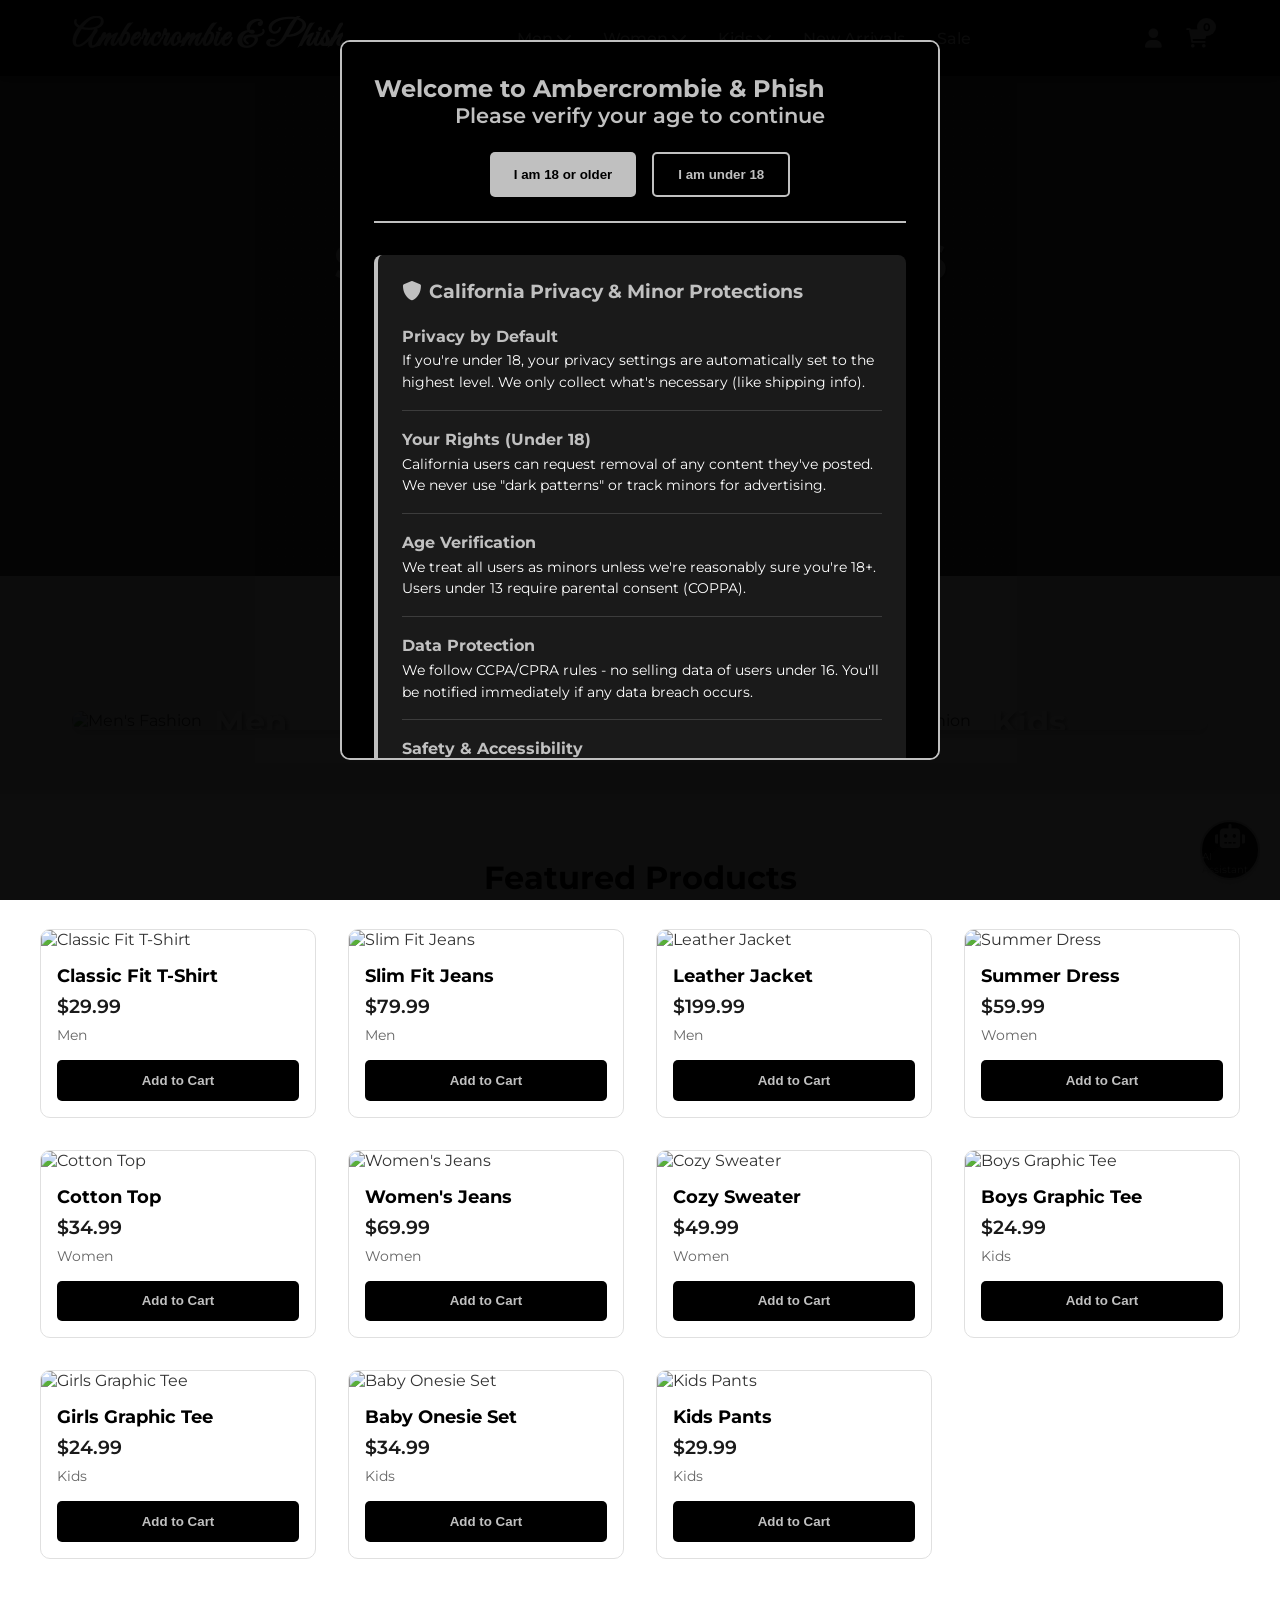
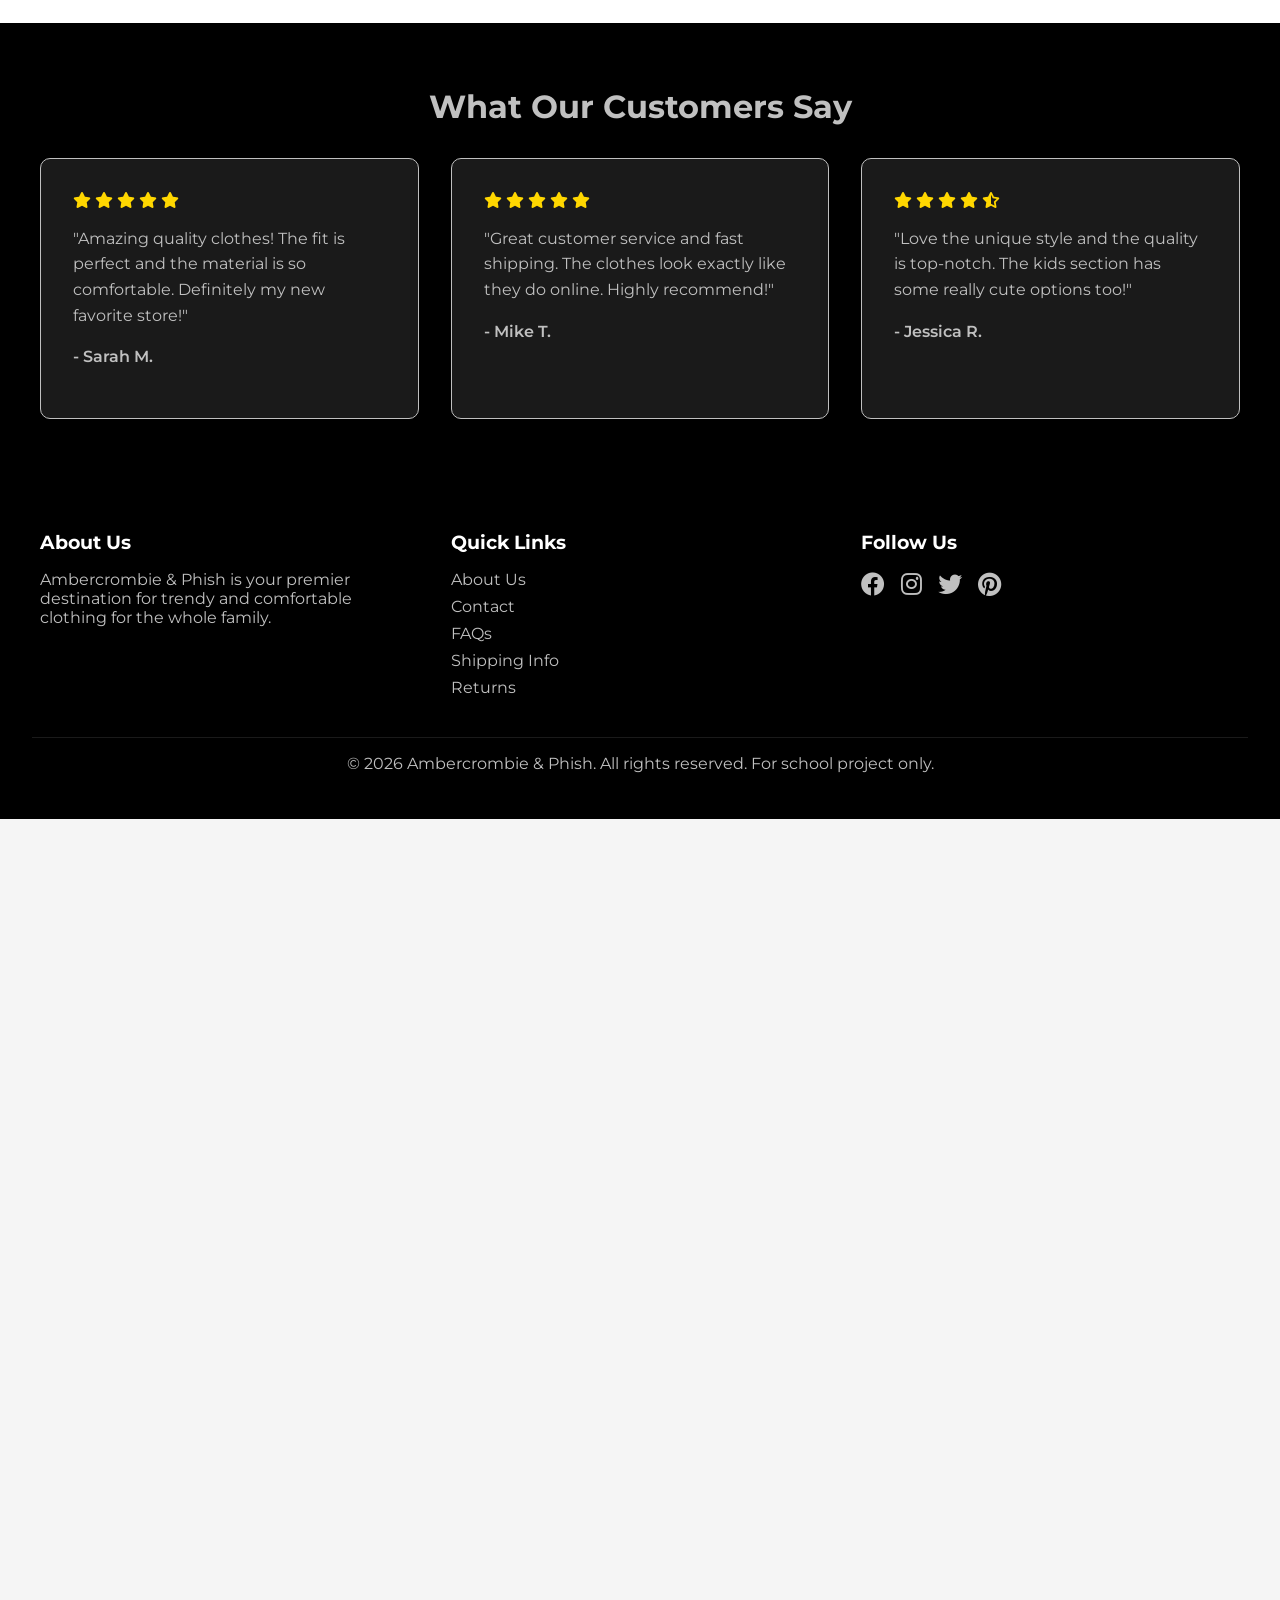
==== commit 2a53cb9a: "Website v2" ====
--- a/index.html
+++ b/index.html
@@ -1,574 +1,574 @@
-<!DOCTYPE html>
-<html lang="en">
-<head>
-    <meta charset="UTF-8">
-    <meta name="viewport" content="width=device-width, initial-scale=1.0">
-    <title>Ambercrombie & Phish - Clothing Store</title>
-    
-    <!-- Security Headers -->
-    <meta http-equiv="X-XSS-Protection" content="1; mode=block">
-    <meta http-equiv="X-Frame-Options" content="DENY">
-    <meta http-equiv="X-Content-Type-Options" content="nosniff">
-    
-    <link rel="stylesheet" href="styles.css">
-    <link href="https://fonts.googleapis.com/css2?family=Great+Vibes&family=Montserrat:wght@300;400;600;700&display=swap" rel="stylesheet">
-    <link rel="stylesheet" href="https://cdnjs.cloudflare.com/ajax/libs/font-awesome/6.0.0/css/all.min.css">
-</head>
-<body>
-    <!-- Age Verification Modal with California Privacy Info -->
-    <div id="ageModal" class="modal">
-        <div class="modal-content age-modal">
-            <h2>Welcome to Ambercrombie & Phish</h2>
-            
-            <div class="age-question">
-                <p class="age-title">Please verify your age to continue</p>
-                <div class="modal-buttons">
-                    <button class="btn-yes" onclick="verifyAge(true)">I am 18 or older</button>
-                    <button class="btn-no" onclick="verifyAge(false)">I am under 18</button>
-                </div>
-            </div>
-
-            <div class="privacy-summary">
-                <h3><i class="fas fa-shield-alt"></i> California Privacy & Minor Protections</h3>
-                
-                <div class="privacy-item">
-                    <strong>Privacy by Default</strong>
-                    <p>If you're under 18, your privacy settings are automatically set to the highest level. We only collect what's necessary (like shipping info).</p>
-                </div>
-
-                <div class="privacy-item">
-                    <strong>Your Rights (Under 18)</strong>
-                    <p>California users can request removal of any content they've posted. We never use "dark patterns" or track minors for advertising.</p>
-                </div>
-
-                <div class="privacy-item">
-                    <strong>Age Verification</strong>
-                    <p>We treat all users as minors unless we're reasonably sure you're 18+. Users under 13 require parental consent (COPPA).</p>
-                </div>
-
-                <div class="privacy-item">
-                    <strong>Data Protection</strong>
-                    <p>We follow CCPA/CPRA rules - no selling data of users under 16. You'll be notified immediately if any data breach occurs.</p>
-                </div>
-
-                <div class="privacy-item">
-                    <strong>Safety & Accessibility</strong>
-                    <p>Our site is accessible to all (WCAG 2.1 compliant). We ethically source all products with no child labor, following California law.</p>
-                </div>
-
-                <div class="privacy-item">
-                    <strong>Age-Appropriate Design</strong>
-                    <p>For users under 18: maximum privacy by default, no tracking, no dark patterns - just a safe shopping experience.</p>
-                </div>
-
-                <p class="privacy-note">By continuing, you agree to our <a href="#" onclick="showTerms()">Terms</a> and <a href="#" onclick="showPrivacy()">Privacy Policy</a>.</p>
-            </div>
-        </div>
-    </div>
-
-    <!-- Header -->
-    <header>
-        <div class="header-container">
-            <div class="logo">
-                <h1 class="cursive-logo">Ambercrombie & Phish</h1>
-            </div>
-            <nav>
-                <ul class="nav-menu">
-                    <li class="dropdown">
-                        <a href="#">Men <i class="fas fa-chevron-down"></i></a>
-                        <div class="dropdown-content">
-                            <a href="#" onclick="filterProducts('men', 'all'); return false;">All Men's</a>
-                            <a href="#" onclick="filterProducts('men', 'tshirts'); return false;">T-Shirts</a>
-                            <a href="#" onclick="filterProducts('men', 'jeans'); return false;">Jeans</a>
-                            <a href="#" onclick="filterProducts('men', 'jackets'); return false;">Jackets</a>
-                        </div>
-                    </li>
-                    <li class="dropdown">
-                        <a href="#">Women <i class="fas fa-chevron-down"></i></a>
-                        <div class="dropdown-content">
-                            <a href="#" onclick="filterProducts('women', 'all'); return false;">All Women's</a>
-                            <a href="#" onclick="filterProducts('women', 'dresses'); return false;">Dresses</a>
-                            <a href="#" onclick="filterProducts('women', 'tops'); return false;">Tops</a>
-                            <a href="#" onclick="filterProducts('women', 'jeans'); return false;">Jeans</a>
-                            <a href="#" onclick="filterProducts('women', 'sweaters'); return false;">Sweaters</a>
-                        </div>
-                    </li>
-                    <li class="dropdown">
-                        <a href="#">Kids <i class="fas fa-chevron-down"></i></a>
-                        <div class="dropdown-content">
-                            <a href="#" onclick="filterProducts('kids', 'all'); return false;">All Kids</a>
-                            <a href="#" onclick="filterProducts('kids', 'boys'); return false;">Boys</a>
-                            <a href="#" onclick="filterProducts('kids', 'girls'); return false;">Girls</a>
-                            <a href="#" onclick="filterProducts('kids', 'baby'); return false;">Baby</a>
-                        </div>
-                    </li>
-                    <li><a href="#" onclick="filterProducts('all', 'new'); return false;">New Arrivals</a></li>
-                    <li><a href="#" onclick="filterProducts('all', 'sale'); return false;">Sale</a></li>
-                </ul>
-            </nav>
-            <div class="header-icons">
-                <a href="#" onclick="showLoginModal()"><i class="fas fa-user"></i></a>
-                <a href="#" onclick="showCart()"><i class="fas fa-shopping-cart"></i><span id="cartCount">0</span></a>
-            </div>
-        </div>
-    </header>
-
-    <!-- Login/Signup Modal -->
-    <div id="loginModal" class="modal">
-        <div class="modal-content">
-            <span class="close" onclick="closeLoginModal()">&times;</span>
-            <h2>Welcome to Abercrombie & Phish</h2>
-            <div id="loginForm" class="form-container">
-                <form onsubmit="handleSignIn(event)" id="signinForm">
-                    <div class="form-group">
-                        <label for="signin-email">Email:</label>
-                        <input type="email" id="signin-email" required>
-                    </div>
-                    <div class="form-group">
-                        <label for="signin-password">Password:</label>
-                        <input type="password" id="signin-password" required>
-                    </div>
-                    <button type="submit" class="btn-signin">Sign In</button>
-                </form>
-                <p class="form-switch">Don't have an account? <a href="#" onclick="showSignUpForm()">Sign Up</a></p>
-                <button class="btn-guest" onclick="continueAsGuest()">Continue as Guest</button>
-            </div>
-
-            <div id="signupForm" class="form-container" style="display: none;">
-                <form onsubmit="handleSignUp(event)" id="signupForm">
-                    <div class="form-group">
-                        <label for="signup-name">Full Name:</label>
-                        <input type="text" id="signup-name" required>
-                    </div>
-                    <div class="form-group">
-                        <label for="signup-email">Email:</label>
-                        <input type="email" id="signup-email" required>
-                    </div>
-                    <div class="form-group">
-                        <label for="signup-password">Password:</label>
-                        <input type="password" id="signup-password" required>
-                    </div>
-                    <div class="form-group">
-                        <label for="signup-confirm">Confirm Password:</label>
-                        <input type="password" id="signup-confirm" required>
-                    </div>
-                    <button type="submit" class="btn-signup">Create Account</button>
-                </form>
-                <p class="form-switch">Already have an account? <a href="#" onclick="showSignInForm()">Sign In</a></p>
-            </div>
-        </div>
-    </div>
-
-    <!-- Admin Login Modal (Hidden) -->
-    <div id="adminLoginModal" class="modal">
-        <div class="modal-content admin-modal">
-            <span class="close" onclick="closeAdminLoginModal()">&times;</span>
-            <h2><i class="fas fa-shield-alt"></i> Admin Portal</h2>
-            <p class="admin-note">Authorized personnel only</p>
-            <div class="form-container">
-                <form onsubmit="handleAdminLogin(event)" id="adminForm">
-                    <div class="form-group">
-                        <label for="admin-email">Admin Email:</label>
-                        <input type="email" id="admin-email" required placeholder="admin@abercrombiephish.com">
-                    </div>
-                    <div class="form-group">
-                        <label for="admin-password">Password:</label>
-                        <input type="password" id="admin-password" required placeholder="••••••••">
-                    </div>
-                    <div class="form-group mfa-group" id="mfaGroup" style="display: none;">
-                        <label for="admin-mfa">MFA Code:</label>
-                        <input type="text" id="admin-mfa" maxlength="6" placeholder="Enter 6-digit code">
-                        <small>For demo (no API): any 6 digits. With API: code from your backend</small>
-                    </div>
-                    <button type="submit" class="btn-admin-login">Access Admin Dashboard</button>
-                </form>
-            </div>
-        </div>
-    </div>
-
-    <!-- Hero Section -->
-    <section class="hero">
-        <div class="hero-content">
-            <h2>Summer Collection 2026</h2>
-            <p>Discover the perfect blend of style and comfort</p>
-            <a href="#" class="btn-shop" onclick="filterProducts('all', 'new'); return false;">Shop Now</a>
-        </div>
-    </section>
-
-    <!-- Categories -->
-    <section class="categories">
-        <h2>Shop by Category</h2>
-        <div class="category-grid">
-            <div class="category-card" onclick="filterProducts('men', 'all')">
-                <img src="https://images.unsplash.com/photo-1617137968427-85924c800a22?w=500" alt="Men's Fashion">
-                <h3>Men</h3>
-                <a href="#" class="btn-category">Shop Men</a>
-            </div>
-            <div class="category-card" onclick="filterProducts('women', 'all')">
-                <img src="https://img.abercrombie.com/is/image/anf/KIC_139-3463-1333-100_model2?policy=product-medium" alt="Women's Fashion">
-                <h3>Women</h3>
-                <a href="#" class="btn-category">Shop Women</a>
-            </div>
-            <div class="category-card" onclick="filterProducts('kids', 'all')">
-                <img src="https://images.unsplash.com/photo-1519457431-44ccd64a579b?w=500" alt="Kids' Fashion">
-                <h3>Kids</h3>
-                <a href="#" class="btn-category">Shop Kids</a>
-            </div>
-        </div>
-    </section>
-
-    <!-- Featured Products -->
-    <section class="featured-products">
-        <h2>Featured Products</h2>
-        <div class="product-grid" id="productGrid">
-            <!-- Products will be loaded here via JavaScript -->
-        </div>
-    </section>
-
-    <!-- Former Orders Section -->
-    <section id="formerOrdersSection" class="former-orders" style="display: none;">
-        <h2>Your Previous Orders</h2>
-        <div class="orders-grid" id="ordersGrid">
-            <!-- Orders will be loaded here -->
-        </div>
-    </section>
-
-    <!-- Reviews Section -->
-    <section class="reviews">
-        <h2>What Our Customers Say</h2>
-        <div class="review-grid">
-            <div class="review-card">
-                <div class="stars">
-                    <i class="fas fa-star"></i>
-                    <i class="fas fa-star"></i>
-                    <i class="fas fa-star"></i>
-                    <i class="fas fa-star"></i>
-                    <i class="fas fa-star"></i>
-                </div>
-                <p>"Amazing quality clothes! The fit is perfect and the material is so comfortable. Definitely my new favorite store!"</p>
-                <p class="reviewer">- Sarah M.</p>
-            </div>
-            <div class="review-card">
-                <div class="stars">
-                    <i class="fas fa-star"></i>
-                    <i class="fas fa-star"></i>
-                    <i class="fas fa-star"></i>
-                    <i class="fas fa-star"></i>
-                    <i class="fas fa-star"></i>
-                </div>
-                <p>"Great customer service and fast shipping. The clothes look exactly like they do online. Highly recommend!"</p>
-                <p class="reviewer">- Mike T.</p>
-            </div>
-            <div class="review-card">
-                <div class="stars">
-                    <i class="fas fa-star"></i>
-                    <i class="fas fa-star"></i>
-                    <i class="fas fa-star"></i>
-                    <i class="fas fa-star"></i>
-                    <i class="fas fa-star-half-alt"></i>
-                </div>
-                <p>"Love the unique style and the quality is top-notch. The kids section has some really cute options too!"</p>
-                <p class="reviewer">- Jessica R.</p>
-            </div>
-        </div>
-    </section>
-
-    <!-- Cart Modal -->
-    <div id="cartModal" class="modal">
-        <div class="modal-content cart-modal">
-            <span class="close" onclick="closeCart()">&times;</span>
-            <h2>Your Cart</h2>
-            <div id="cartItems"></div>
-            
-            <!-- Services Section -->
-            <div class="services-section">
-                <h3>Add Services</h3>
-                <div class="service-option">
-                    <input type="checkbox" id="giftWrap" onchange="updateServices()">
-                    <label for="giftWrap">Gift Wrapping - $9.99</label>
-                </div>
-                <div class="service-option">
-                    <input type="checkbox" id="customWording" onchange="toggleCustomText()">
-                    <label for="customWording">Custom Wording on Shirt - $9.99</label>
-                </div>
-                <div id="customTextContainer" class="custom-text-container" style="display: none;">
-                    <label for="customText">Enter your custom text (max 20 characters):</label>
-                    <input type="text" id="customText" maxlength="20" oninput="validateCustomText()" placeholder="Type here...">
-                    <div class="character-count"><span id="charCount">0</span>/20 characters</div>
-                </div>
-                <div class="service-option">
-                    <input type="checkbox" id="fastDelivery" onchange="updateServices()">
-                    <label for="fastDelivery">Fast Delivery - $14.99</label>
-                </div>
-            </div>
-
-            <div class="cart-total">
-                <p>Subtotal: $<span id="cartSubtotal">0.00</span></p>
-                <p>Services: $<span id="servicesTotal">0.00</span></p>
-                <p class="grand-total">Total: $<span id="cartTotal">0.00</span></p>
-            </div>
-            <div class="cart-buttons">
-                <button type="button" class="btn-checkout" onclick="beginCheckout()">Proceed to Checkout</button>
-                <button type="button" class="btn-continue" onclick="closeCart()">Continue Shopping</button>
-            </div>
-        </div>
-    </div>
-
-    <!-- Checkout Modal -->
-    <div id="checkoutModal" class="modal">
-        <div class="modal-content checkout-modal">
-            <span class="close" onclick="closeCheckoutModal()">&times;</span>
-            <h2>Checkout</h2>
-            <p class="checkout-demo-notice">This is a school project demo. Do <strong>not</strong> enter real personal information, addresses, or payment details.</p>
-            <form id="checkoutForm" class="form-container" onsubmit="placeOrder(event)">
-                <div class="checkout-section">
-                    <h3>Shipping Information</h3>
-                    <div class="form-group">
-                        <label for="shippingFullName">Full Name</label>
-                        <input type="text" id="shippingFullName" name="shippingFullName" required autocomplete="name">
-                    </div>
-                    <div class="form-group">
-                        <label for="shippingAddress">Address</label>
-                        <input type="text" id="shippingAddress" name="shippingAddress" required autocomplete="street-address">
-                    </div>
-                    <div class="form-group">
-                        <label for="shippingCityStateZip">City, State, Zip</label>
-                        <input type="text" id="shippingCityStateZip" name="shippingCityStateZip" required>
-                    </div>
-                    <div class="form-group">
-                        <label for="shippingEmail">Email</label>
-                        <input type="email" id="shippingEmail" name="shippingEmail" required autocomplete="email">
-                    </div>
-                </div>
-                <div class="checkout-section">
-                    <h3>Payment Information</h3>
-                    <p class="checkout-payment-notice">Use fake or placeholder data only—never real card numbers or banking information.</p>
-                    <div class="form-group">
-                        <label for="paymentCard">Card Number</label>
-                        <input type="text" id="paymentCard" name="paymentCard" autocomplete="off">
-                    </div>
-                    <div class="form-group">
-                        <label for="paymentExpiry">Expiry Date</label>
-                        <input type="text" id="paymentExpiry" name="paymentExpiry" autocomplete="off">
-                    </div>
-                    <div class="form-group">
-                        <label for="paymentCvv">CVV</label>
-                        <input type="text" id="paymentCvv" name="paymentCvv" autocomplete="off">
-                    </div>
-                </div>
-                <div class="cart-buttons">
-                    <button type="submit" class="btn-checkout">Place Order</button>
-                    <button type="button" class="btn-continue" onclick="backToCart()">Back</button>
-                </div>
-            </form>
-        </div>
-    </div>
-
-    <!-- Receipt Modal -->
-    <div id="receiptModal" class="modal">
-        <div class="modal-content receipt-modal">
-            <span class="close" onclick="closeReceipt()">&times;</span>
-            <h2>Thank You for Your Purchase!</h2>
-            <div id="receiptContent" class="receipt-content"></div>
-            <button class="btn-continue" onclick="closeReceipt()">Continue Shopping</button>
-        </div>
-    </div>
-
-    <!-- AI Chatbot -->
-    <div class="chatbot-container" id="chatbotContainer">
-        <div class="chatbot-button" onclick="toggleChatbot()">
-            <i class="fas fa-robot"></i>
-            <span>AI Assistant</span>
-        </div>
-        <div class="chatbot-window" id="chatbotWindow">
-            <div class="chatbot-header">
-                <h3><i class="fas fa-robot"></i> Abercrombie & Phish AI Assistant</h3>
-                <button onclick="toggleChatbot()"><i class="fas fa-times"></i></button>
-            </div>
-            <div class="chatbot-messages" id="chatbotMessages">
-                <div class="message bot">
-                    <div class="message-content">
-                        Hi! I'm your AI shopping assistant. How can I help you today?
-                    </div>
-                </div>
-            </div>
-            <div class="chatbot-input">
-                <input type="text" id="chatbotInput" placeholder="Type your question here..." onkeypress="handleChatInput(event)">
-                <button onclick="sendMessage()"><i class="fas fa-paper-plane"></i></button>
-            </div>
-            <div class="chatbot-suggestions">
-                <button onclick="quickQuestion('What are your shipping options?')">Shipping</button>
-                <button onclick="quickQuestion('How do I return an item?')">Returns</button>
-                <button onclick="quickQuestion('What sizes do you have?')">Sizes</button>
-                <button onclick="quickQuestion('Do you have a student discount?')">Discounts</button>
-            </div>
-        </div>
-    </div>
-
-    <!-- Admin Dashboard -->
-    <div id="adminDashboard" class="admin-dashboard" style="display: none;">
-        <div class="admin-header">
-            <h1><i class="fas fa-shield-alt"></i> Admin Dashboard</h1>
-            <div class="admin-user-info">
-                <span id="adminEmail"></span>
-                <button onclick="logoutAdmin()" class="btn-admin-logout"><i class="fas fa-sign-out-alt"></i> Logout</button>
-            </div>
-        </div>
-        
-        <div class="admin-stats">
-            <div class="stat-card">
-                <i class="fas fa-box"></i>
-                <div class="stat-info">
-                    <h3>Total Products</h3>
-                    <p id="totalProducts">0</p>
-                </div>
-            </div>
-            <div class="stat-card">
-                <i class="fas fa-shopping-cart"></i>
-                <div class="stat-info">
-                    <h3>Active Orders</h3>
-                    <p id="activeOrders">0</p>
-                </div>
-            </div>
-            <div class="stat-card">
-                <i class="fas fa-users"></i>
-                <div class="stat-info">
-                    <h3>Total Users</h3>
-                    <p id="totalUsers">0</p>
-                </div>
-            </div>
-            <div class="stat-card">
-                <i class="fas fa-dollar-sign"></i>
-                <div class="stat-info">
-                    <h3>Revenue</h3>
-                    <p id="totalRevenue">$0</p>
-                </div>
-            </div>
-        </div>
-
-        <div class="admin-sections">
-            <div class="admin-section">
-                <h2><i class="fas fa-users-cog"></i> User Management</h2>
-                <div class="admin-table-container">
-                    <table class="admin-table" id="usersTable">
-                        <thead>
-                            <tr>
-                                <th>User</th>
-                                <th>Email</th>
-                                <th>Created</th>
-                                <th>Status</th>
-                                <th>Actions</th>
-                            </tr>
-                        </thead>
-                        <tbody id="usersTableBody"></tbody>
-                    </table>
-                </div>
-            </div>
-
-            <div class="admin-section">
-                <h2><i class="fas fa-boxes"></i> Product Management</h2>
-                <div class="admin-table-container">
-                    <table class="admin-table" id="productsTable">
-                        <thead>
-                            <tr>
-                                <th>ID</th>
-                                <th>Product</th>
-                                <th>Category</th>
-                                <th>Price</th>
-                                <th>Status</th>
-                            </tr>
-                        </thead>
-                        <tbody id="productsTableBody"></tbody>
-                    </table>
-                </div>
-            </div>
-
-            <div class="admin-section">
-                <h2><i class="fas fa-history"></i> Recent Orders</h2>
-                <div class="admin-table-container">
-                    <table class="admin-table" id="ordersTable">
-                        <thead>
-                            <tr>
-                                <th>Order #</th>
-                                <th>Date</th>
-                                <th>Items</th>
-                                <th>Total</th>
-                                <th>Status</th>
-                            </tr>
-                        </thead>
-                        <tbody id="ordersTableBody"></tbody>
-                    </table>
-                </div>
-            </div>
-
-            <div class="admin-section full-width">
-                <h2><i class="fas fa-history"></i> Audit Log</h2>
-                <div class="audit-controls">
-                    <button onclick="AuditLogger.exportLogs()" class="btn-admin">Export Logs</button>
-                </div>
-                <div class="admin-table-container">
-                    <table class="admin-table" id="auditTable">
-                        <thead>
-                            <tr>
-                                <th>Timestamp</th>
-                                <th>Admin</th>
-                                <th>Action</th>
-                                <th>Details</th>
-                            </tr>
-                        </thead>
-                        <tbody id="auditTableBody"></tbody>
-                    </table>
-                </div>
-            </div>
-        </div>
-    </div>
-
-    <!-- User Details Modal -->
-    <div id="userDetailsModal" class="modal">
-        <div class="modal-content user-details-modal">
-            <span class="close" onclick="closeUserDetails()">&times;</span>
-            <h2>User Details</h2>
-            <div id="userDetailsContent" class="user-details-content"></div>
-            <div class="user-actions">
-                <button onclick="deleteUser()" class="btn-danger">Delete User</button>
-                <button onclick="disableUser()" class="btn-warning">Disable Account</button>
-            </div>
-        </div>
-    </div>
-
-    <!-- Footer -->
-    <footer>
-        <div class="footer-content">
-            <div class="footer-section">
-                <h3>About Us</h3>
-                <p>Ambercrombie & Phish is your premier destination for trendy and comfortable clothing for the whole family.</p>
-            </div>
-            <div class="footer-section">
-                <h3>Quick Links</h3>
-                <ul>
-                    <li><a href="#">About Us</a></li>
-                    <li><a href="#">Contact</a></li>
-                    <li><a href="#">FAQs</a></li>
-                    <li><a href="#">Shipping Info</a></li>
-                    <li><a href="#">Returns</a></li>
-                </ul>
-            </div>
-            <div class="footer-section">
-                <h3>Follow Us</h3>
-                <div class="social-icons">
-                    <a href="#"><i class="fab fa-facebook"></i></a>
-                    <a href="#"><i class="fab fa-instagram"></i></a>
-                    <a href="#"><i class="fab fa-twitter"></i></a>
-                    <a href="#"><i class="fab fa-pinterest"></i></a>
-                </div>
-            </div>
-        </div>
-        <div class="footer-bottom">
-            <p>&copy; 2026 Ambercrombie & Phish. All rights reserved. For school project only.</p>
-            <div class="admin-hidden-link" ondblclick="showAdminLogin()"></div>
-        </div>
-    </footer>
-
-    <script src="script.js"></script>
-</body>
+<!DOCTYPE html>
+<html lang="en">
+<head>
+    <meta charset="UTF-8">
+    <meta name="viewport" content="width=device-width, initial-scale=1.0">
+    <title>Ambercrombie & Phish - Clothing Store</title>
+    
+    <!-- Security Headers -->
+    <meta http-equiv="X-XSS-Protection" content="1; mode=block">
+    <meta http-equiv="X-Frame-Options" content="DENY">
+    <meta http-equiv="X-Content-Type-Options" content="nosniff">
+    
+    <link rel="stylesheet" href="styles.css">
+    <link href="https://fonts.googleapis.com/css2?family=Great+Vibes&family=Montserrat:wght@300;400;600;700&display=swap" rel="stylesheet">
+    <link rel="stylesheet" href="https://cdnjs.cloudflare.com/ajax/libs/font-awesome/6.0.0/css/all.min.css">
+</head>
+<body>
+    <!-- Age Verification Modal with California Privacy Info -->
+    <div id="ageModal" class="modal">
+        <div class="modal-content age-modal">
+            <h2>Welcome to Ambercrombie & Phish</h2>
+            
+            <div class="age-question">
+                <p class="age-title">Please verify your age to continue</p>
+                <div class="modal-buttons">
+                    <button class="btn-yes" onclick="verifyAge(true)">I am 18 or older</button>
+                    <button class="btn-no" onclick="verifyAge(false)">I am under 18</button>
+                </div>
+            </div>
+
+            <div class="privacy-summary">
+                <h3><i class="fas fa-shield-alt"></i> California Privacy & Minor Protections</h3>
+                
+                <div class="privacy-item">
+                    <strong>Privacy by Default</strong>
+                    <p>If you're under 18, your privacy settings are automatically set to the highest level. We only collect what's necessary (like shipping info).</p>
+                </div>
+
+                <div class="privacy-item">
+                    <strong>Your Rights (Under 18)</strong>
+                    <p>California users can request removal of any content they've posted. We never use "dark patterns" or track minors for advertising.</p>
+                </div>
+
+                <div class="privacy-item">
+                    <strong>Age Verification</strong>
+                    <p>We treat all users as minors unless we're reasonably sure you're 18+. Users under 13 require parental consent (COPPA).</p>
+                </div>
+
+                <div class="privacy-item">
+                    <strong>Data Protection</strong>
+                    <p>We follow CCPA/CPRA rules - no selling data of users under 16. You'll be notified immediately if any data breach occurs.</p>
+                </div>
+
+                <div class="privacy-item">
+                    <strong>Safety & Accessibility</strong>
+                    <p>Our site is accessible to all (WCAG 2.1 compliant). We ethically source all products with no child labor, following California law.</p>
+                </div>
+
+                <div class="privacy-item">
+                    <strong>Age-Appropriate Design</strong>
+                    <p>For users under 18: maximum privacy by default, no tracking, no dark patterns - just a safe shopping experience.</p>
+                </div>
+
+                <p class="privacy-note">By continuing, you agree to our <a href="#" onclick="showTerms()">Terms</a> and <a href="#" onclick="showPrivacy()">Privacy Policy</a>.</p>
+            </div>
+        </div>
+    </div>
+
+    <!-- Header -->
+    <header>
+        <div class="header-container">
+            <div class="logo">
+                <h1 class="cursive-logo">Ambercrombie & Phish</h1>
+            </div>
+            <nav>
+                <ul class="nav-menu">
+                    <li class="dropdown">
+                        <a href="#">Men <i class="fas fa-chevron-down"></i></a>
+                        <div class="dropdown-content">
+                            <a href="#" onclick="filterProducts('men', 'all'); return false;">All Men's</a>
+                            <a href="#" onclick="filterProducts('men', 'tshirts'); return false;">T-Shirts</a>
+                            <a href="#" onclick="filterProducts('men', 'jeans'); return false;">Jeans</a>
+                            <a href="#" onclick="filterProducts('men', 'jackets'); return false;">Jackets</a>
+                        </div>
+                    </li>
+                    <li class="dropdown">
+                        <a href="#">Women <i class="fas fa-chevron-down"></i></a>
+                        <div class="dropdown-content">
+                            <a href="#" onclick="filterProducts('women', 'all'); return false;">All Women's</a>
+                            <a href="#" onclick="filterProducts('women', 'dresses'); return false;">Dresses</a>
+                            <a href="#" onclick="filterProducts('women', 'tops'); return false;">Tops</a>
+                            <a href="#" onclick="filterProducts('women', 'jeans'); return false;">Jeans</a>
+                            <a href="#" onclick="filterProducts('women', 'sweaters'); return false;">Sweaters</a>
+                        </div>
+                    </li>
+                    <li class="dropdown">
+                        <a href="#">Kids <i class="fas fa-chevron-down"></i></a>
+                        <div class="dropdown-content">
+                            <a href="#" onclick="filterProducts('kids', 'all'); return false;">All Kids</a>
+                            <a href="#" onclick="filterProducts('kids', 'boys'); return false;">Boys</a>
+                            <a href="#" onclick="filterProducts('kids', 'girls'); return false;">Girls</a>
+                            <a href="#" onclick="filterProducts('kids', 'baby'); return false;">Baby</a>
+                        </div>
+                    </li>
+                    <li><a href="#" onclick="filterProducts('all', 'new'); return false;">New Arrivals</a></li>
+                    <li><a href="#" onclick="filterProducts('all', 'sale'); return false;">Sale</a></li>
+                </ul>
+            </nav>
+            <div class="header-icons">
+                <a href="#" onclick="showLoginModal()"><i class="fas fa-user"></i></a>
+                <a href="#" onclick="showCart()"><i class="fas fa-shopping-cart"></i><span id="cartCount">0</span></a>
+            </div>
+        </div>
+    </header>
+
+    <!-- Login/Signup Modal -->
+    <div id="loginModal" class="modal">
+        <div class="modal-content">
+            <span class="close" onclick="closeLoginModal()">&times;</span>
+            <h2>Welcome to Abercrombie & Phish</h2>
+            <div id="loginForm" class="form-container">
+                <form onsubmit="handleSignIn(event)" id="signinForm">
+                    <div class="form-group">
+                        <label for="signin-email">Email:</label>
+                        <input type="email" id="signin-email" required>
+                    </div>
+                    <div class="form-group">
+                        <label for="signin-password">Password:</label>
+                        <input type="password" id="signin-password" required>
+                    </div>
+                    <button type="submit" class="btn-signin">Sign In</button>
+                </form>
+                <p class="form-switch">Don't have an account? <a href="#" onclick="showSignUpForm()">Sign Up</a></p>
+                <button class="btn-guest" onclick="continueAsGuest()">Continue as Guest</button>
+            </div>
+
+            <div id="signupFormPanel" class="form-container" style="display: none;">
+                <form onsubmit="handleSignUp(event)" id="customerSignupForm">
+                    <div class="form-group">
+                        <label for="signup-name">Full Name:</label>
+                        <input type="text" id="signup-name" required>
+                    </div>
+                    <div class="form-group">
+                        <label for="signup-email">Email:</label>
+                        <input type="email" id="signup-email" required>
+                    </div>
+                    <div class="form-group">
+                        <label for="signup-password">Password:</label>
+                        <input type="password" id="signup-password" required>
+                    </div>
+                    <div class="form-group">
+                        <label for="signup-confirm">Confirm Password:</label>
+                        <input type="password" id="signup-confirm" required>
+                    </div>
+                    <button type="submit" class="btn-signup">Create Account</button>
+                </form>
+                <p class="form-switch">Already have an account? <a href="#" onclick="showSignInForm()">Sign In</a></p>
+            </div>
+        </div>
+    </div>
+
+    <!-- Admin Login Modal (Hidden) -->
+    <div id="adminLoginModal" class="modal">
+        <div class="modal-content admin-modal">
+            <span class="close" onclick="closeAdminLoginModal()">&times;</span>
+            <h2><i class="fas fa-shield-alt"></i> Admin Portal</h2>
+            <p class="admin-note">Authorized personnel only</p>
+            <div class="form-container">
+                <form onsubmit="handleAdminLogin(event)" id="adminForm">
+                    <div class="form-group">
+                        <label for="admin-email">Admin Email:</label>
+                        <input type="email" id="admin-email" required placeholder="admin@abercrombiephish.com">
+                    </div>
+                    <div class="form-group">
+                        <label for="admin-password">Password:</label>
+                        <input type="password" id="admin-password" required placeholder="••••••••">
+                    </div>
+                    <div class="form-group mfa-group" id="mfaGroup" style="display: none;">
+                        <label for="admin-mfa">MFA Code:</label>
+                        <input type="text" id="admin-mfa" maxlength="6" placeholder="Enter 6-digit code">
+                        <small>For demo (no API): any 6 digits. With API: code from your backend</small>
+                    </div>
+                    <button type="submit" class="btn-admin-login">Access Admin Dashboard</button>
+                </form>
+            </div>
+        </div>
+    </div>
+
+    <!-- Hero Section -->
+    <section class="hero">
+        <div class="hero-content">
+            <h2>Summer Collection 2026</h2>
+            <p>Discover the perfect blend of style and comfort</p>
+            <a href="#" class="btn-shop" onclick="filterProducts('all', 'new'); return false;">Shop Now</a>
+        </div>
+    </section>
+
+    <!-- Categories -->
+    <section class="categories">
+        <h2>Shop by Category</h2>
+        <div class="category-grid">
+            <div class="category-card" onclick="filterProducts('men', 'all')">
+                <img src="https://images.unsplash.com/photo-1617137968427-85924c800a22?w=500" alt="Men's Fashion">
+                <h3>Men</h3>
+                <a href="#" class="btn-category">Shop Men</a>
+            </div>
+            <div class="category-card" onclick="filterProducts('women', 'all')">
+                <img src="https://img.abercrombie.com/is/image/anf/KIC_139-3463-1333-100_model2?policy=product-medium" alt="Women's Fashion">
+                <h3>Women</h3>
+                <a href="#" class="btn-category">Shop Women</a>
+            </div>
+            <div class="category-card" onclick="filterProducts('kids', 'all')">
+                <img src="https://images.unsplash.com/photo-1519457431-44ccd64a579b?w=500" alt="Kids' Fashion">
+                <h3>Kids</h3>
+                <a href="#" class="btn-category">Shop Kids</a>
+            </div>
+        </div>
+    </section>
+
+    <!-- Featured Products -->
+    <section class="featured-products">
+        <h2>Featured Products</h2>
+        <div class="product-grid" id="productGrid">
+            <!-- Products will be loaded here via JavaScript -->
+        </div>
+    </section>
+
+    <!-- Former Orders Section -->
+    <section id="formerOrdersSection" class="former-orders" style="display: none;">
+        <h2>Your Previous Orders</h2>
+        <div class="orders-grid" id="ordersGrid">
+            <!-- Orders will be loaded here -->
+        </div>
+    </section>
+
+    <!-- Reviews Section -->
+    <section class="reviews">
+        <h2>What Our Customers Say</h2>
+        <div class="review-grid">
+            <div class="review-card">
+                <div class="stars">
+                    <i class="fas fa-star"></i>
+                    <i class="fas fa-star"></i>
+                    <i class="fas fa-star"></i>
+                    <i class="fas fa-star"></i>
+                    <i class="fas fa-star"></i>
+                </div>
+                <p>"Amazing quality clothes! The fit is perfect and the material is so comfortable. Definitely my new favorite store!"</p>
+                <p class="reviewer">- Sarah M.</p>
+            </div>
+            <div class="review-card">
+                <div class="stars">
+                    <i class="fas fa-star"></i>
+                    <i class="fas fa-star"></i>
+                    <i class="fas fa-star"></i>
+                    <i class="fas fa-star"></i>
+                    <i class="fas fa-star"></i>
+                </div>
+                <p>"Great customer service and fast shipping. The clothes look exactly like they do online. Highly recommend!"</p>
+                <p class="reviewer">- Mike T.</p>
+            </div>
+            <div class="review-card">
+                <div class="stars">
+                    <i class="fas fa-star"></i>
+                    <i class="fas fa-star"></i>
+                    <i class="fas fa-star"></i>
+                    <i class="fas fa-star"></i>
+                    <i class="fas fa-star-half-alt"></i>
+                </div>
+                <p>"Love the unique style and the quality is top-notch. The kids section has some really cute options too!"</p>
+                <p class="reviewer">- Jessica R.</p>
+            </div>
+        </div>
+    </section>
+
+    <!-- Cart Modal -->
+    <div id="cartModal" class="modal">
+        <div class="modal-content cart-modal">
+            <span class="close" onclick="closeCart()">&times;</span>
+            <h2>Your Cart</h2>
+            <div id="cartItems"></div>
+            
+            <!-- Services Section -->
+            <div class="services-section">
+                <h3>Add Services</h3>
+                <div class="service-option">
+                    <input type="checkbox" id="giftWrap" onchange="updateServices()">
+                    <label for="giftWrap">Gift Wrapping - $9.99</label>
+                </div>
+                <div class="service-option">
+                    <input type="checkbox" id="customWording" onchange="toggleCustomText()">
+                    <label for="customWording">Custom Wording on Shirt - $9.99</label>
+                </div>
+                <div id="customTextContainer" class="custom-text-container" style="display: none;">
+                    <label for="customText">Enter your custom text (max 20 characters):</label>
+                    <input type="text" id="customText" maxlength="20" oninput="validateCustomText()" placeholder="Type here...">
+                    <div class="character-count"><span id="charCount">0</span>/20 characters</div>
+                </div>
+                <div class="service-option">
+                    <input type="checkbox" id="fastDelivery" onchange="updateServices()">
+                    <label for="fastDelivery">Fast Delivery - $14.99</label>
+                </div>
+            </div>
+
+            <div class="cart-total">
+                <p>Subtotal: $<span id="cartSubtotal">0.00</span></p>
+                <p>Services: $<span id="servicesTotal">0.00</span></p>
+                <p class="grand-total">Total: $<span id="cartTotal">0.00</span></p>
+            </div>
+            <div class="cart-buttons">
+                <button type="button" class="btn-checkout" onclick="beginCheckout()">Proceed to Checkout</button>
+                <button type="button" class="btn-continue" onclick="closeCart()">Continue Shopping</button>
+            </div>
+        </div>
+    </div>
+
+    <!-- Checkout Modal -->
+    <div id="checkoutModal" class="modal">
+        <div class="modal-content checkout-modal">
+            <span class="close" onclick="closeCheckoutModal()">&times;</span>
+            <h2>Checkout</h2>
+            <p class="checkout-demo-notice">This is a school project demo. Do <strong>not</strong> enter real personal information, addresses, or payment details.</p>
+            <form id="checkoutForm" class="form-container" onsubmit="placeOrder(event)">
+                <div class="checkout-section">
+                    <h3>Shipping Information</h3>
+                    <div class="form-group">
+                        <label for="shippingFullName">Full Name</label>
+                        <input type="text" id="shippingFullName" name="shippingFullName" required autocomplete="name">
+                    </div>
+                    <div class="form-group">
+                        <label for="shippingAddress">Address</label>
+                        <input type="text" id="shippingAddress" name="shippingAddress" required autocomplete="street-address">
+                    </div>
+                    <div class="form-group">
+                        <label for="shippingCityStateZip">City, State, Zip</label>
+                        <input type="text" id="shippingCityStateZip" name="shippingCityStateZip" required>
+                    </div>
+                    <div class="form-group">
+                        <label for="shippingEmail">Email</label>
+                        <input type="email" id="shippingEmail" name="shippingEmail" required autocomplete="email">
+                    </div>
+                </div>
+                <div class="checkout-section">
+                    <h3>Payment Information</h3>
+                    <p class="checkout-payment-notice">Use fake or placeholder data only—never real card numbers or banking information.</p>
+                    <div class="form-group">
+                        <label for="paymentCard">Card Number</label>
+                        <input type="text" id="paymentCard" name="paymentCard" autocomplete="off">
+                    </div>
+                    <div class="form-group">
+                        <label for="paymentExpiry">Expiry Date</label>
+                        <input type="text" id="paymentExpiry" name="paymentExpiry" autocomplete="off">
+                    </div>
+                    <div class="form-group">
+                        <label for="paymentCvv">CVV</label>
+                        <input type="text" id="paymentCvv" name="paymentCvv" autocomplete="off">
+                    </div>
+                </div>
+                <div class="cart-buttons">
+                    <button type="submit" class="btn-checkout">Place Order</button>
+                    <button type="button" class="btn-continue" onclick="backToCart()">Back</button>
+                </div>
+            </form>
+        </div>
+    </div>
+
+    <!-- Receipt Modal -->
+    <div id="receiptModal" class="modal">
+        <div class="modal-content receipt-modal">
+            <span class="close" onclick="closeReceipt()">&times;</span>
+            <h2>Thank You for Your Purchase!</h2>
+            <div id="receiptContent" class="receipt-content"></div>
+            <button class="btn-continue" onclick="closeReceipt()">Continue Shopping</button>
+        </div>
+    </div>
+
+    <!-- AI Chatbot -->
+    <div class="chatbot-container" id="chatbotContainer">
+        <div class="chatbot-button" onclick="toggleChatbot()">
+            <i class="fas fa-robot"></i>
+            <span>AI Assistant</span>
+        </div>
+        <div class="chatbot-window" id="chatbotWindow">
+            <div class="chatbot-header">
+                <h3><i class="fas fa-robot"></i> Abercrombie & Phish AI Assistant</h3>
+                <button onclick="toggleChatbot()"><i class="fas fa-times"></i></button>
+            </div>
+            <div class="chatbot-messages" id="chatbotMessages">
+                <div class="message bot">
+                    <div class="message-content">
+                        Hi! I'm your AI shopping assistant. How can I help you today?
+                    </div>
+                </div>
+            </div>
+            <div class="chatbot-input">
+                <input type="text" id="chatbotInput" placeholder="Type your question here..." onkeypress="handleChatInput(event)">
+                <button onclick="sendMessage()"><i class="fas fa-paper-plane"></i></button>
+            </div>
+            <div class="chatbot-suggestions">
+                <button onclick="quickQuestion('What are your shipping options?')">Shipping</button>
+                <button onclick="quickQuestion('How do I return an item?')">Returns</button>
+                <button onclick="quickQuestion('What sizes do you have?')">Sizes</button>
+                <button onclick="quickQuestion('Do you have a student discount?')">Discounts</button>
+            </div>
+        </div>
+    </div>
+
+    <!-- Admin Dashboard -->
+    <div id="adminDashboard" class="admin-dashboard" style="display: none;">
+        <div class="admin-header">
+            <h1><i class="fas fa-shield-alt"></i> Admin Dashboard</h1>
+            <div class="admin-user-info">
+                <span id="adminEmail"></span>
+                <button onclick="logoutAdmin()" class="btn-admin-logout"><i class="fas fa-sign-out-alt"></i> Logout</button>
+            </div>
+        </div>
+        
+        <div class="admin-stats">
+            <div class="stat-card">
+                <i class="fas fa-box"></i>
+                <div class="stat-info">
+                    <h3>Total Products</h3>
+                    <p id="totalProducts">0</p>
+                </div>
+            </div>
+            <div class="stat-card">
+                <i class="fas fa-shopping-cart"></i>
+                <div class="stat-info">
+                    <h3>Active Orders</h3>
+                    <p id="activeOrders">0</p>
+                </div>
+            </div>
+            <div class="stat-card">
+                <i class="fas fa-users"></i>
+                <div class="stat-info">
+                    <h3>Total Users</h3>
+                    <p id="totalUsers">0</p>
+                </div>
+            </div>
+            <div class="stat-card">
+                <i class="fas fa-dollar-sign"></i>
+                <div class="stat-info">
+                    <h3>Revenue</h3>
+                    <p id="totalRevenue">$0</p>
+                </div>
+            </div>
+        </div>
+
+        <div class="admin-sections">
+            <div class="admin-section">
+                <h2><i class="fas fa-users-cog"></i> User Management</h2>
+                <div class="admin-table-container">
+                    <table class="admin-table" id="usersTable">
+                        <thead>
+                            <tr>
+                                <th>User</th>
+                                <th>Email</th>
+                                <th>Created</th>
+                                <th>Status</th>
+                                <th>Actions</th>
+                            </tr>
+                        </thead>
+                        <tbody id="usersTableBody"></tbody>
+                    </table>
+                </div>
+            </div>
+
+            <div class="admin-section">
+                <h2><i class="fas fa-boxes"></i> Product Management</h2>
+                <div class="admin-table-container">
+                    <table class="admin-table" id="productsTable">
+                        <thead>
+                            <tr>
+                                <th>ID</th>
+                                <th>Product</th>
+                                <th>Category</th>
+                                <th>Price</th>
+                                <th>Status</th>
+                            </tr>
+                        </thead>
+                        <tbody id="productsTableBody"></tbody>
+                    </table>
+                </div>
+            </div>
+
+            <div class="admin-section">
+                <h2><i class="fas fa-history"></i> Recent Orders</h2>
+                <div class="admin-table-container">
+                    <table class="admin-table" id="ordersTable">
+                        <thead>
+                            <tr>
+                                <th>Order #</th>
+                                <th>Date</th>
+                                <th>Items</th>
+                                <th>Total</th>
+                                <th>Status</th>
+                            </tr>
+                        </thead>
+                        <tbody id="ordersTableBody"></tbody>
+                    </table>
+                </div>
+            </div>
+
+            <div class="admin-section full-width">
+                <h2><i class="fas fa-history"></i> Audit Log</h2>
+                <div class="audit-controls">
+                    <button onclick="AuditLogger.exportLogs()" class="btn-admin">Export Logs</button>
+                </div>
+                <div class="admin-table-container">
+                    <table class="admin-table" id="auditTable">
+                        <thead>
+                            <tr>
+                                <th>Timestamp</th>
+                                <th>Admin</th>
+                                <th>Action</th>
+                                <th>Details</th>
+                            </tr>
+                        </thead>
+                        <tbody id="auditTableBody"></tbody>
+                    </table>
+                </div>
+            </div>
+        </div>
+    </div>
+
+    <!-- User Details Modal -->
+    <div id="userDetailsModal" class="modal">
+        <div class="modal-content user-details-modal">
+            <span class="close" onclick="closeUserDetails()">&times;</span>
+            <h2>User Details</h2>
+            <div id="userDetailsContent" class="user-details-content"></div>
+            <div class="user-actions">
+                <button onclick="deleteUser()" class="btn-danger">Delete User</button>
+                <button onclick="disableUser()" class="btn-warning">Disable Account</button>
+            </div>
+        </div>
+    </div>
+
+    <!-- Footer -->
+    <footer>
+        <div class="footer-content">
+            <div class="footer-section">
+                <h3>About Us</h3>
+                <p>Ambercrombie & Phish is your premier destination for trendy and comfortable clothing for the whole family.</p>
+            </div>
+            <div class="footer-section">
+                <h3>Quick Links</h3>
+                <ul>
+                    <li><a href="#">About Us</a></li>
+                    <li><a href="#">Contact</a></li>
+                    <li><a href="#">FAQs</a></li>
+                    <li><a href="#">Shipping Info</a></li>
+                    <li><a href="#">Returns</a></li>
+                </ul>
+            </div>
+            <div class="footer-section">
+                <h3>Follow Us</h3>
+                <div class="social-icons">
+                    <a href="#"><i class="fab fa-facebook"></i></a>
+                    <a href="#"><i class="fab fa-instagram"></i></a>
+                    <a href="#"><i class="fab fa-twitter"></i></a>
+                    <a href="#"><i class="fab fa-pinterest"></i></a>
+                </div>
+            </div>
+        </div>
+        <div class="footer-bottom">
+            <p>&copy; 2026 Ambercrombie & Phish. All rights reserved. For school project only.</p>
+            <div class="admin-hidden-link" ondblclick="showAdminLogin()"></div>
+        </div>
+    </footer>
+
+    <script src="script.js"></script>
+</body>
 </html>
